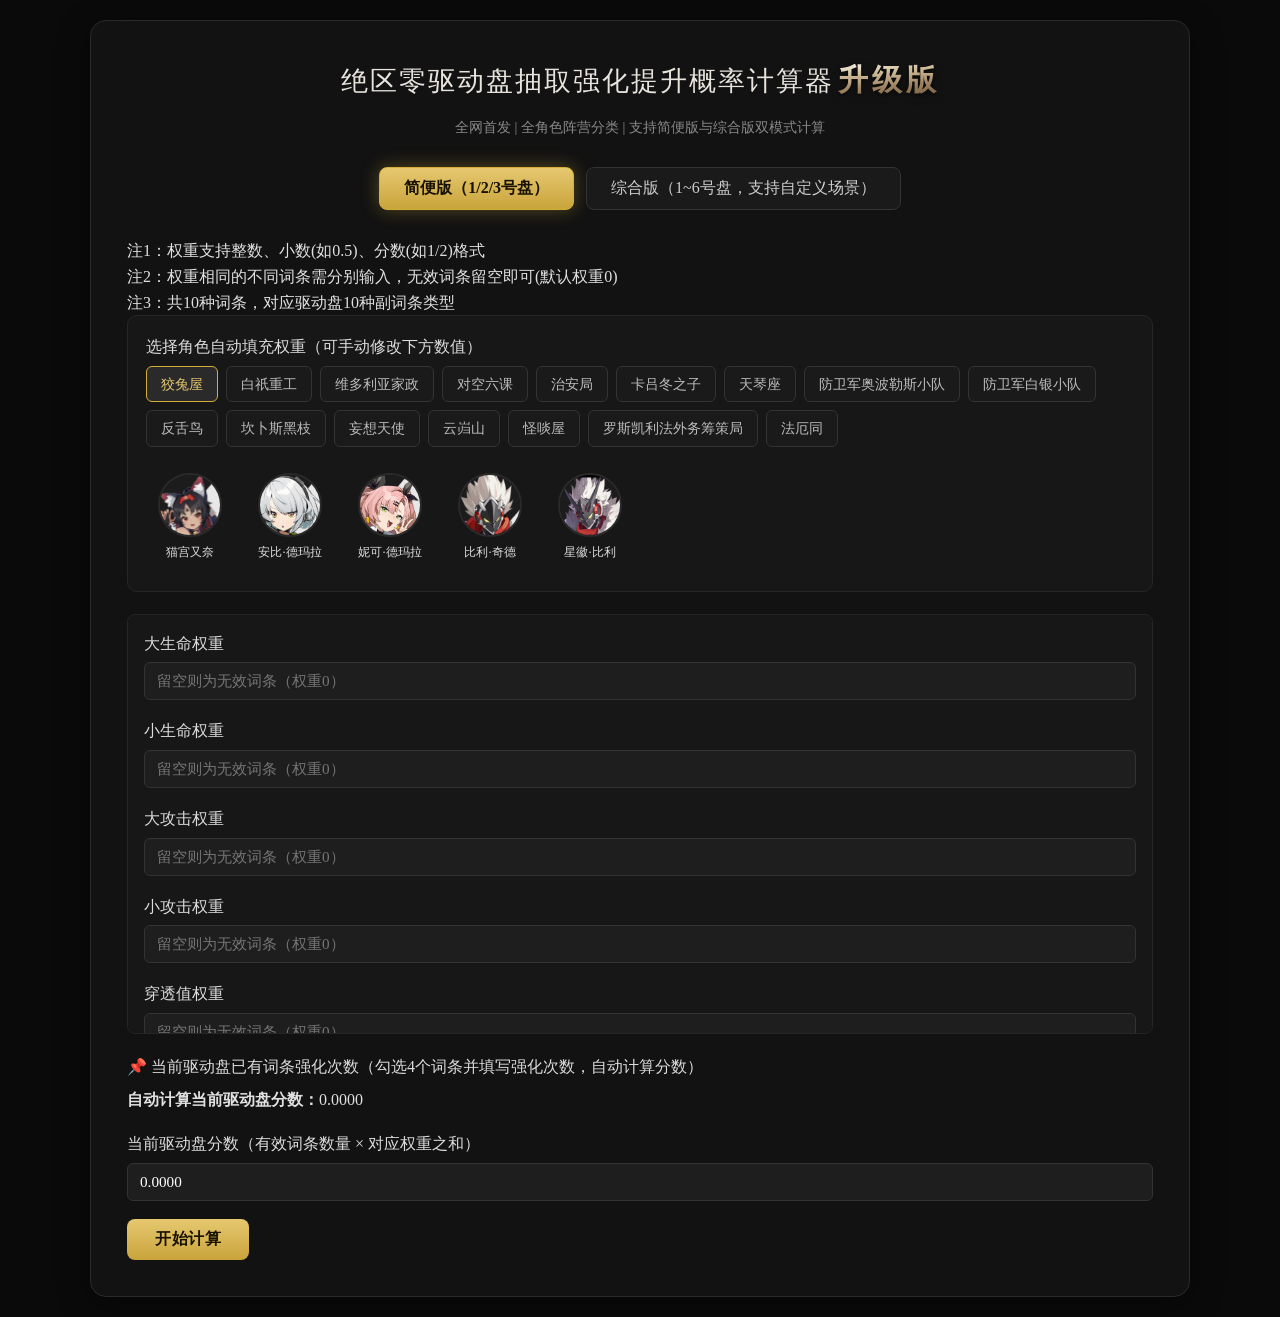
==== index.html @ f54bf62c "Update index.html" ====
<!DOCTYPE html>
<html lang="zh-CN">
<head>
    <meta charset="UTF-8">
    <meta name="viewport" content="width=device-width,initial-scale=1.0">
    <title>绝区零驱动盘抽取强化提升概率计算器</title>
    <style>
        * {
            box-sizing: border-box;
            margin: 0;
            padding: 0;
            font-family: -apple-system, BlinkMacSystemFont, "Segoe UI", Roboto, "Microsoft YaHei", "PingFang SC", serif;
        }
        body {
            background: #0a0a0a;
            color: #e0e0e0;
            padding: 20px;
            line-height: 1.6;
        }
        .container {
            max-width: 1100px;
            margin: 0 auto;
            background: #121212;
            border: 1px solid #2a2a2a;
            border-radius: 16px;
            box-shadow: 0 8px 32px rgba(0, 0, 0, 0.4);
            padding: 36px;
        }
        h1 {
            text-align: center;
            color: #e8e4dd;
            margin-bottom: 12px;
            font-size: 1.7rem;
            font-weight: 500;
            letter-spacing: 2px;
        }
        .gold-title {
            background: linear-gradient(175deg, #F7F3EB 0%, #E8DCC8 12%, #CFBC9A 28%, #B8A07E 48%, #9E8462 65%, #8B7152 82%, #7D6448 100%);
            -webkit-background-clip: text;
            -webkit-text-fill-color: transparent;
            background-clip: text;
            font-weight: 600;
            font-size: 1.85rem;
            margin-left: 4px;
            letter-spacing: 4px;
            filter: drop-shadow(0 1px 2px rgba(0, 0, 0, 0.5)) drop-shadow(0 2px 4px rgba(0, 0, 0, 0.3));
        }
        .subtitle {
            text-align: center;
            color: #888;
            margin-bottom: 28px;
            font-size: 0.9rem;
        }
        .mode-tabs {
            display: flex;
            gap: 12px;
            margin-bottom: 28px;
            justify-content: center;
            flex-wrap: wrap;
        }
        .tab-btn {
            padding: 10px 24px;
            border: 1px solid #333;
            background: #1a1a1a;
            color: #ccc;
            border-radius: 8px;
            cursor: pointer;
            transition: all .25s;
            font-size: 1rem;
        }
        .tab-btn.active {
            background: linear-gradient(180deg, #e6c870, #c9a43b);
            color: #1a1200;
            border-color: #d4af37;
            font-weight: 600;
            box-shadow: 0 0 18px rgba(212, 175, 55, 0.35);
        }
        .tab-btn:hover {
            border-color: #d4af37;
            box-shadow: 0 0 14px rgba(212, 175, 55, 0.25);
        }
        .panel {
            display: none;
        }
        .panel.active {
            display: block;
        }
        .form-group {
            margin-bottom: 18px;
        }
        label {
            display: block;
            margin-bottom: 6px;
            font-weight: 500;
            color: #dcdcdc;
        }
        input[type="text"],
        input[type="number"] {
            width: 100%;
            padding: 9px 12px;
            background: #1e1e1e;
            border: 1px solid #333;
            color: #fff;
            border-radius: 6px;
            font-size: 0.95rem;
            transition: border-color .2s;
        }
        input:focus {
            outline: none;
            border-color: #d4af37;
        }
        input:disabled {
            background: #181818;
            color: #666;
            cursor: not-allowed;
        }
        input[type="checkbox"],
        input[type="radio"] {
            accent-color: #d4af37;
        }
        .entry-grid {
            display: grid;
            grid-template-columns: 2fr 1fr 2fr;
            gap: 10px;
            margin-bottom: 10px;
            align-items: end;
        }
        .entry-item {
            display: flex;
            flex-direction: column;
        }
        .entries-list {
            margin-bottom: 20px;
            padding: 16px;
            background: #171717;
            border: 1px solid #262626;
            border-radius: 8px;
            max-height: 420px;
            overflow-y: auto;
        }
        .btn {
            padding: 10px 28px;
            background: linear-gradient(180deg, #e6c870, #c9a43b);
            color: #1a1200;
            border: none;
            border-radius: 8px;
            cursor: pointer;
            font-size: 1rem;
            font-weight: 600;
            transition: all .25s;
            letter-spacing: 0.5px;
        }
        .btn:hover {
            filter: brightness(1.1);
            box-shadow: 0 4px 20px rgba(212, 175, 55, 0.45);
            transform: translateY(-1px);
        }
        .btn-secondary {
            background: #333;
            color: #ddd;
            border: 1px solid #555;
            font-weight: 400;
        }
        .result-area {
            margin-top: 28px;
            padding: 22px;
            background: #171717;
            border: 1px solid #2a2a2a;
            border-radius: 10px;
            display: none;
        }
        .result-area h3 {
            margin-bottom: 14px;
            color: #f0f0f0;
            font-size: 1.2rem;
        }
        .result-item {
            margin-bottom: 10px;
            font-family: "Consolas", "Monaco", monospace;
            font-size: 0.95rem;
            word-break: break-all;
            color: #e0e0e0;
        }
        .character-select {
            margin-bottom: 22px;
            padding: 18px;
            background: #171717;
            border: 1px solid #262626;
            border-radius: 10px;
        }
        .faction-tabs {
            display: flex;
            gap: 8px;
            margin-bottom: 16px;
            flex-wrap: wrap;
        }
        .faction-tab {
            padding: 6px 14px;
            border: 1px solid #333;
            background: #1a1a1a;
            color: #bbb;
            border-radius: 6px;
            cursor: pointer;
            font-size: 0.88rem;
            white-space: nowrap;
            transition: all .2s;
        }
        .faction-tab.active {
            background: #2a2a2a;
            color: #e6c870;
            border-color: #d4af37;
        }
        .character-grid {
            display: grid;
            grid-template-columns: repeat(auto-fill, minmax(88px, 1fr));
            gap: 12px;
        }
        .character-card {
            display: flex;
            flex-direction: column;
            align-items: center;
            cursor: pointer;
            border: 2px solid transparent;
            border-radius: 10px;
            padding: 8px 6px;
            transition: all .25s;
        }
        .character-card.active {
            border-color: #c9a43b;
            background: rgba(180, 150, 100, 0.06);
            box-shadow: 0 0 14px rgba(180, 150, 100, 0.15);
        }
        .character-avatar {
            width: 64px;
            height: 64px;
            border-radius: 50%;
            object-fit: cover;
            background: #222;
            border: 2px solid #2a2a2a;
        }
        .character-name {
            margin-top: 6px;
            font-size: 0.78rem;
            color: #ddd;
            text-align: center;
        }
        .special-option {
            margin-top: 14px;
            display: flex;
            align-items: center;
            gap: 8px;
            padding: 10px 14px;
            background: rgba(180, 150, 100, 0.05);
            border: 1px solid rgba(180, 150, 100, 0.2);
            border-radius: 8px;
            font-size: 0.9rem;
            color: #cfbc9a;
        }
        .position-select {
            display: flex;
            gap: 16px;
            margin-bottom: 16px;
            flex-wrap: wrap;
        }
        .position-option {
            display: flex;
            align-items: center;
            gap: 6px;
            cursor: pointer;
            font-size: 0.9rem;
        }
        .main-entry-grid {
            display: grid;
            grid-template-columns: repeat(auto-fill, minmax(120px, 1fr));
            gap: 10px;
            margin-bottom: 15px;
        }
        .hidden {
            display: none !important;
        }
        .pos-config {
            border: 1px solid #333;
            border-radius: 8px;
            padding: 15px;
            margin-bottom: 15px;
            background: #1a1a1a;
        }
        .pos-config h4 {
            color: #cfbc9a;
            margin-bottom: 10px;
        }
        .enhance-row {
            display: flex;
            align-items: center;
            gap: 10px;
            margin-bottom: 6px;
        }
        .sub-mode-tabs {
            display: flex;
            gap: 10px;
            margin-bottom: 20px;
            justify-content: flex-start;
        }
        .sub-mode-btn {
            padding: 8px 18px;
            border: 1px solid #333;
            background: #1a1a1a;
            color: #ccc;
            border-radius: 6px;
            cursor: pointer;
            font-size: 0.95rem;
            transition: all .2s;
        }
        .sub-mode-btn.active {
            background: #2a2a2a;
            color: #cfbc9a;
            border-color: #b8a07e;
        }
    </style>
</head>
<body>
    <div class="container">
        <h1>绝区零驱动盘抽取强化提升概率计算器<span class="gold-title">升级版</span></h1>
        <p class="subtitle">全网首发 | 全角色阵营分类 | 支持简便版与综合版双模式计算</p>
        <div class="mode-tabs">
            <button class="tab-btn active" data-mode="simple">简便版（1/2/3号盘）</button>
            <button class="tab-btn" data-mode="advanced">综合版（1~6号盘，支持自定义场景）</button>
        </div>
        <div id="simple-panel" class="panel active">
            <div class="note">
                <p>注1：权重支持整数、小数(如0.5)、分数(如1/2)格式</p>
                <p>注2：权重相同的不同词条需分别输入，无效词条留空即可(默认权重0)</p>
                <p>注3：共10种词条，对应驱动盘10种副词条类型</p>
            </div>
            <div class="character-select">
                <label>选择角色自动填充权重（可手动修改下方数值）</label>
                <div class="faction-tabs" id="simple-faction-tabs"></div>
                <div class="character-grid" id="simple-character-grid"></div>
                <div class="special-option" id="simple-alice-c6-option" style="display:none;">
                    <input type="checkbox" id="simple-alice-c6" onchange="updateSimpleWeights()"> <label for="simple-alice-c6">爱丽丝6命（额外增加爆伤权重0.3）</label>
                </div>
                <div class="special-option" id="simple-vivian-c4-option" style="display:none;">
                    <input type="checkbox" id="simple-vivian-c4" onchange="updateSimpleWeights()"> <label for="simple-vivian-c4">薇薇安4命（暴击伤害权重改为0.6）</label>
                </div>
            </div>
            <div class="entries-list" id="simple-entries"></div>
            <div class="form-group">
                <label>📌 当前驱动盘已有词条强化次数（勾选4个词条并填写强化次数，自动计算分数）</label>
                <div id="simple-enhance-area"></div>
                <div style="margin-top:8px;"><strong>自动计算当前驱动盘分数：</strong><span id="simple-auto-score">0</span></div>
            </div>
            <div class="form-group">
                <label for="simple-goal">当前驱动盘分数（有效词条数量 × 对应权重之和）</label>
                <input type="text" id="simple-goal" placeholder="例如：12.5 或 25/2">
            </div>
            <button class="btn" onclick="calculateSimple()">开始计算</button>
        </div>
        <div id="advanced-panel" class="panel">
            <div class="note">
                <p>注：可通过自定义词条、库存、权重、缩放系数，适配更多游戏或生活概率计算场景</p>
            </div>
            <div class="sub-mode-tabs">
                <button class="sub-mode-btn active" data-submode="game">游戏版（1~6号盘）</button>
                <button class="sub-mode-btn" data-submode="custom">自定义版</button>
            </div>
            <div id="adv-custom-panel" style="display:none;">
                <div class="form-group">
                    <label for="entry-count">词条总种类数量（包括有效与无效词条）</label>
                    <div style="display:flex;gap:10px;flex-wrap:wrap;">
                        <input type="number" id="entry-count" min="1" value="10" style="flex:1;min-width:150px;">
                        <button class="btn btn-secondary" onclick="generateAdvancedEntries()">生成词条输入</button>
                    </div>
                </div>
                <div class="entries-list" id="advanced-entries"></div>
                <div class="form-group">
                    <label for="advanced-goal">当前驱动盘分数（有效词条数量 × 对应权重之和）</label>
                    <input type="text" id="advanced-goal" placeholder="例如：12.5 或 25/2">
                </div>
                <div class="form-group">
                    <label for="advanced-scale">缩放系数</label>
                    <input type="text" id="advanced-scale" placeholder="例：1号位随机抽取输入 1/6；5号位输入 1/60">
                    <small>示例1：随机抽1次得目标位置驱动盘概率1/6，输入1/6<br>示例2：4/6号位主词条仅1种可用，输入1/36；5号位主词条仅1种可用，输入1/60</small>
                </div>
                <button class="btn" onclick="calculateAdvanced()">开始计算</button>
            </div>
            <div id="adv-game-panel">
                <div class="character-select">
                    <label>选择角色自动填充权重（可手动修改下方数值）</label>
                    <div class="faction-tabs" id="game-faction-tabs"></div>
                    <div class="character-grid" id="game-character-grid"></div>
                    <div class="special-option" id="game-alice-c6-option" style="display:none;">
                        <input type="checkbox" id="game-alice-c6" onchange="updateGameWeights()"> <label for="game-alice-c6">爱丽丝6命（额外增加爆伤权重0.3）</label>
                    </div>
                    <div class="special-option" id="game-vivian-c4-option" style="display:none;">
                        <input type="checkbox" id="game-vivian-c4" onchange="updateGameWeights()"> <label for="game-vivian-c4">薇薇安4命（暴击伤害权重改为0.6）</label>
                    </div>
                </div>
                <div class="form-group">
                    <label>驱动盘号位（可多选）</label>
                    <div class="position-select" id="game-position-checkboxes">
                        <label class="position-option"><input type="checkbox" value="1" onchange="onPositionChange()"> 1号位</label>
                        <label class="position-option"><input type="checkbox" value="2" onchange="onPositionChange()"> 2号位</label>
                        <label class="position-option"><input type="checkbox" value="3" onchange="onPositionChange()"> 3号位</label>
                        <label class="position-option"><input type="checkbox" value="4" onchange="onPositionChange()"> 4号位</label>
                        <label class="position-option"><input type="checkbox" value="5" onchange="onPositionChange()"> 5号位</label>
                        <label class="position-option"><input type="checkbox" value="6" onchange="onPositionChange()"> 6号位</label>
                    </div>
                </div>
                <div id="position-configs"></div>
                <div class="entries-list" id="game-entries"></div>
                <button class="btn" onclick="calculateGame()">开始计算</button>
            </div>
        </div>
        <div class="result-area" id="result-area">
            <h3>计算结果（小数点后15位有效数字）</h3>
            <div id="per-position-results"></div>
            <div class="result-item" id="res-a">A盘(5次强化)平均提升率：--</div>
            <div class="result-item" id="res-b">B盘(4次强化)平均提升率：--</div>
            <div class="result-item" id="res-directed">定向抽取综合提升率：--</div>
            <div class="result-item" id="res-random">随机抽取综合提升率：--</div>
        </div>
    </div>
    <script>
        const Achance = 0.2011577424023155;
        const Bchance = 0.798842257597684516;
        const Atimes = 5;
        const Btimes = 4;
        const ENTRY_NAMES = ["大生命", "小生命", "大攻击", "小攻击", "穿透值", "大防御", "小防御", "暴击伤害", "暴击率", "异常精通"];
        const MAIN_ENTRY_CONFIG = {
            4: ["攻击力百分比", "生命值百分比", "防御力百分比", "暴击率", "暴击伤害", "异常精通"],
            5: ["攻击力百分比", "生命值百分比", "防御力百分比", "穿透率", "物理伤害加成", "火属性伤害加成", "冰属性伤害加成", "电属性伤害加成", "以太伤害加成", "风属性伤害加成"],
            6: ["攻击力百分比", "生命值百分比", "防御力百分比", "异常掌控", "冲击力", "能量自动回复"]
        };
        const MAIN_ATTR_TO_SUB = {
            "攻击力百分比": 2,
            "生命值百分比": 0,
            "防御力百分比": 5,
            "暴击率": 8,
            "暴击伤害": 7,
            "异常精通": 9
        };

        const CHARACTER_DATA = [
            { faction: "狡兔屋", roles: [
                { name: "猫宫又奈", image: "屏幕截图 2026-07-10 194828.png", weights: [0,0,1,0.3,0.3,0,0,1,1,0] },
                { name: "安比·德玛拉", image: "屏幕截图 2026-07-10 194848.png", weights: [0,0,0.75,0.225,0.25,0,0,1,1,0] },
                { name: "妮可·德玛拉", image: "屏幕截图 2026-07-10 194842.png", weights: [0,0,1,0.3,0.2,0,0,0,0,1] },
                { name: "比利·奇德", image: "屏幕截图 2026-07-10 194834.png", weights: [0,0,1,0.3,0.3,0,0,1,1,0] },
                { name: "星徽·比利", image: "屏幕截图 2026-07-10 194819.png", weights: [0.75,0.225,0.45,0.135,0,0,0,1,1,0] }
            ]},
            { faction: "白祇重工", roles: [
                { name: "珂蕾妲·贝洛伯格", image: "屏幕截图 2026-07-10 194754.png", weights: [0,0,0.75,0.225,0.25,0,0,1,1,0] },
                { name: "格莉丝·霍华德", image: "屏幕截图 2026-07-10 194737.png", weights: [0,0,0.75,0.225,0.3,0,0,0,0,1] },
                { name: "安东·伊万诺夫", image: "屏幕截图 2026-07-10 194746.png", weights: [0,0,1,0.3,0.3,0,0,1,1,0] },
                { name: "本·比格", image: "屏幕截图 2026-07-10 194742.png", weights: [0,0,0.75,0.225,0.3,0.75,0.225,1,1,0] }
            ]},
            { faction: "维多利亚家政", roles: [
                { name: "艾莲·乔", image: "屏幕截图 2026-07-10 194711.png", weights: [0,0,1,0.3,0.3,0,0,1,1,0] },
                { name: "丽娜", image: "屏幕截图 2026-07-10 194715.png", weights: [0,0,0.75,0.225,0.25,0,0,0,0,1] },
                { name: "冯·莱卡恩", image: "屏幕截图 2026-07-10 194724.png", weights: [0,0,0.75,0.225,0.25,0,0,1,1,0] },
                { name: "可琳·威克斯", image: "屏幕截图 2026-07-10 194731.png", weights: [0,0,1,0.3,0.3,0,0,1,1,0] }
            ]},
            { faction: "对空六课", roles: [
                { name: "星见雅", image: "屏幕截图 2026-07-10 194323.png", weights: [0,0,1,0.3,0.3,0,0,1,1,0.3] },
                { name: "浅羽悠真", image: "屏幕截图 2026-07-10 194311.png", weights: [0,0,1,0.3,0.3,0,0,1,1,0] },
                { name: "苍角", image: "屏幕截图 2026-07-10 194334.png", weights: [0,0,1,0.3,0.25,0,0,0.75,0.75,1] },
                { name: "月城柳", image: "屏幕截图 2026-07-10 194315.png", weights: [0,0,0.75,0.225,0.3,0,0,0,0,1] }
            ]},
            { faction: "治安局", roles: [
                { name: "简·杜", image: "屏幕截图 2026-07-10 194526.png", weights: [0,0,0.75,0.225,0.3,0,0,0,0,1] },
                { name: "青衣", image: "屏幕截图 2026-07-10 194549.png", weights: [0,0,0.75,0.225,0.25,0,0,1,1,0] },
                { name: "朱鸢", image: "屏幕截图 2026-07-10 194558.png", weights: [0,0,1,0.3,0.3,0,0,1,1,0] },
                { name: "赛斯·洛威尔", image: "屏幕截图 2026-07-10 194543.png", weights: [0,0,1,0.3,0.25,0,0,0,0,0.75] },
                { name: "希希芙", image: "屏幕截图 2026-07-10 195047.png", weights: [0,0,1,0.3,0.3,0,0,1,1,0] }
            ]},
            { faction: "卡吕冬之子", roles: [
                { name: "柏妮思·怀特", image: "屏幕截图 2026-07-10 194454.png", weights: [0,0,0.75,0.225,0.3,0,0,0,0,1] },
                { name: "凯撒·金", image: "屏幕截图 2026-07-10 194507.png", weights: [0,0,0.75,0.225,0.25,0,0,1,1,0] },
                { name: "露西", image: "屏幕截图 2026-07-10 194517.png", weights: [0,0,1,0.3,0.25,0,0,0.75,0.75,0] },
                { name: "派派·韦尔", image: "屏幕截图 2026-07-10 194512.png", weights: [0,0,1,0.3,0.3,0,0,1,1,0] },
                { name: "波可娜", image: "屏幕截图 2026-07-10 194340.png", weights: [0,0,0.75,0.225,0.25,0,0,1,1,0] },
                { name: "莱特", image: "屏幕截图 2026-07-10 194346.png", weights: [0,0,0.75,0.225,0.25,0,0,1,1,0] }
            ]},
            { faction: "天琴座", roles: [
                { name: "伊芙琳·舒瓦利耶", image: "屏幕截图 2026-07-10 194300.png", weights: [0,0,1,0.3,0.3,0,0,1,1,0] },
                { name: "耀嘉音", image: "屏幕截图 2026-07-10 194305.png", weights: [0,0,1,0.3,0.25,0,0,0.75,0.75,0] }
            ]},
            { faction: "防卫军奥波勒斯小队", roles: [
                { name: "11号", image: "屏幕截图 2026-07-10 194703.png", weights: [0,0,1,0.3,0.3,0,0,1,1,0] },
                { name: "扳机", image: "屏幕截图 2026-07-10 194617.png", weights: [0,0,0.75,0.225,0.25,0,0,0.75,1,0] },
                { name: "席德", image: "屏幕截图 2026-07-10 194613.png", weights: [0,0,1,0.3,0.3,0,0,1,1,0] },
                { name: "奥菲丝&鬼火", image: "屏幕截图 2026-07-10 194608.png", weights: [0,0,1,0.3,0.6,0,0,1,1,0] }
            ]},
            { faction: "防卫军白银小队", roles: [
                { name: "零号·安比", image: "屏幕截图 2026-07-10 194251.png", weights: [0,0,1,0.3,0.3,0,0,1,1,0] }
            ]},
            { faction: "反舌鸟", roles: [
                { name: "雨果·维拉德", image: "屏幕截图 2026-07-10 194227.png", weights: [0,0,1,0.3,0.3,0,0,1,1,0] },
                { name: "薇薇安·班希", image: "屏幕截图 2026-07-10 194244.png", weights: [0,0,0.75,0.225,0.3,0,0,0,0,1], special: "vivian" }
            ]},
            { faction: "坎卜斯黑枝", roles: [
                { name: "照", image: "屏幕截图 2026-07-10 195122.png", weights: [1,0.3,0,0,0,0,0,0.5,0.5,0] },
                { name: "普罗米娅", image: "屏幕截图 2026-07-10 195115.png", weights: [0,0,0.75,0.225,0.3,0,0,0,0,1] },
                { name: "琉音", image: "屏幕截图 2026-07-10 195139.png", weights: [0,0,0.75,0.225,0.25,0,0,0.75,1,0] },
                { name: "般岳", image: "屏幕截图 2026-07-10 195130.png", weights: [0.75,0.225,0.45,0.135,0,0,0,1,1,0] }
            ]},
            { faction: "妄想天使", roles: [
                { name: "南宫羽", image: "屏幕截图 2026-07-10 195055.png", weights: [0,0,0.75,0.225,0.3,0,0,0,0,1] },
                { name: "千夏", image: "屏幕截图 2026-07-10 195107.png", weights: [0,0,1,0.3,0,0,0,0.5,0.5,0] },
                { name: "爱芮", image: "屏幕截图 2026-07-10 195101.png", weights: [0,0,0.75,0.225,0.3,0,0,0,0,1] }
            ]},
            { faction: "云岿山", roles: [
                { name: "叶瞬光", image: "屏幕截图 2026-07-10 193955.png", weights: [0,0,1,0.3,0.3,0,0,1,1,0] },
                { name: "橘福福", image: "屏幕截图 2026-07-10 194214.png", weights: [0,0,1,0.3,0.25,0,0,0.75,1,0] },
                { name: "仪玄", image: "屏幕截图 2026-07-10 194237.png", weights: [0.75,0.225,0.45,0.135,0,0,0,1,1,0] },
                { name: "潘引壶", image: "屏幕截图 2026-07-10 194219.png", weights: [0,0,1,0.3,0.25,0,0,0.75,0.75,0] }
            ]},
            { faction: "怪啖屋", roles: [
                { name: "爱丽丝·泰姆菲尔德", image: "屏幕截图 2026-07-10 193916.png", weights: [0,0,1,0.3,0.3,0,0,0,0,1], special: "alice" },
                { name: "伊德海莉·墨菲", image: "屏幕截图 2026-07-10 193846.png", weights: [0.75,0.225,0.45,0.135,0,0,0,1,1,0] },
                { name: "卢西娅", image: "屏幕截图 2026-07-10 193903.png", weights: [1,0.3,0,0,0,0,0,0.5,0.5,0] },
                { name: "浮波柚叶", image: "屏幕截图 2026-07-10 193927.png", weights: [0,0,1,0.225,0.25,0,0,0,0,1] },
                { name: "狛野真斗", image: "屏幕截图 2026-07-10 193857.png", weights: [0.75,0.225,0.45,0.135,0,0,0,1,1,0] }
            ]},
            { faction: "罗斯凯利法外务筹策局", roles: [
                { name: "维琳娜·艾嘉德", image: "屏幕截图 2026-07-10 194910.png", weights: [0,0,0.75,0.225,0.3,0,0,0,0,1] },
                { name: "诺姆·霍洛维尔", image: "屏幕截图 2026-07-10 194905.png", weights: [0,0,0.75,0.225,0.25,0,0,0.75,1,0] }
            ]},
            { faction: "法厄同", roles: [
                { name: "佩洛伊斯", image: "屏幕截图 2026-07-10 194933.png", weights: [0,0,1,0.3,0.3,0,0,1,1,0] }
            ]}
        ];

        let simpleSelectedChar = null;
        let gameSelectedChar = null;

        function parseNumber(str) {
            str = str.trim();
            if (str === '') return 0;
            if (str.includes('/')) { const p = str.split('/'); if (p.length !== 2) return NaN; return parseFloat(p[0]) / parseFloat(p[1]); }
            return parseFloat(str);
        }

        function firstGroup(savePool, shortGroup, basicSc, presentWeight, allGroups) {
            if (shortGroup.length === 4) { allGroups.push({ firstFour: [...shortGroup], basicsc: basicSc, weight: presentWeight }); return; }
            for (let i = 0; i < savePool.length; i++) {
                if (savePool[i].rest <= 0) continue;
                const nP = savePool.map(item => ({ ...item }));
                nP[i].rest--;
                shortGroup.push({ ...savePool[i] });
                firstGroup(nP, shortGroup, basicSc + savePool[i].score, presentWeight * savePool[i].rest, allGroups);
                shortGroup.pop();
            }
        }

        function dfsUp(leaveTimes, nowAdd, need, nowGroup, counter) {
            if (leaveTimes <= 0) { counter.total++; if (nowAdd > need) counter.pass++; return; }
            for (let i = 0; i < nowGroup.length; i++) dfsUp(leaveTimes - 1, nowAdd + nowGroup[i].score, need, nowGroup, counter);
        }

        function passChance(times, need, nowGroup) { const c = { total: 0, pass: 0 }; dfsUp(times, 0, need, nowGroup, c); return c.total === 0 ? 0 : c.pass / c.total; }

        function calculateCore(entryList, goal, scaleFactor) {
            const allGroups = [];
            firstGroup(entryList, [], 0, 1, allGroups);
            let gA = 0, gB = 0, tW = 0;
            for (const gr of allGroups) {
                let sA, sB;
                if (gr.basicsc > goal) { sA = 1; sB = 1; }
                else { const nd = goal - gr.basicsc; sA = passChance(Atimes, nd, gr.firstFour); sB = passChance(Btimes, nd, gr.firstFour); }
                gA += sA * gr.weight; gB += sB * gr.weight; tW += gr.weight;
            }
            const mA = gA / tW, mB = gB / tW, ch = Achance * mA + Bchance * mB;
            return { mchanceA: mA, mchanceB: mB, chance: ch, scaledChance: ch * scaleFactor };
        }

        document.querySelectorAll('.tab-btn').forEach(b => b.addEventListener('click', () => {
            document.querySelectorAll('.tab-btn').forEach(x => x.classList.remove('active'));
            document.querySelectorAll('.panel').forEach(p => p.classList.remove('active'));
            b.classList.add('active');
            document.getElementById(`${b.dataset.mode}-panel`).classList.add('active');
            document.getElementById('result-area').style.display = 'none';
        }));
        document.querySelectorAll('.sub-mode-btn').forEach(b => b.addEventListener('click', () => {
            document.querySelectorAll('.sub-mode-btn').forEach(x => x.classList.remove('active'));
            b.classList.add('active');
            document.getElementById('adv-game-panel').style.display = b.dataset.submode === 'game' ? 'block' : 'none';
            document.getElementById('adv-custom-panel').style.display = b.dataset.submode === 'custom' ? 'block' : 'none';
            document.getElementById('result-area').style.display = 'none';
        }));

        function renderFactionTabs(cId, t) {
            const ct = document.getElementById(cId); ct.innerHTML = '';
            CHARACTER_DATA.forEach((f, i) => {
                const tb = document.createElement('div'); tb.className = `faction-tab ${i===0?'active':''}`; tb.textContent = f.faction;
                tb.onclick = () => { ct.querySelectorAll('.faction-tab').forEach(x => x.classList.remove('active')); tb.classList.add('active'); renderCharacterGrid(t, i); };
                ct.appendChild(tb);
            });
        }

        function renderCharacterGrid(t, fi = 0) {
            const gId = t === 'simple' ? 'simple-character-grid' : 'game-character-grid';
            const g = document.getElementById(gId); g.innerHTML = '';
            CHARACTER_DATA[fi].roles.forEach(ch => {
                const cd = document.createElement('div'); cd.className = 'character-card';
                cd.innerHTML = `<img src="./${ch.image}" alt="${ch.name}" class="character-avatar" onerror="this.style.display='none'"><div class="character-name">${ch.name}</div>`;
                cd.onclick = () => {
                    g.querySelectorAll('.character-card').forEach(c => c.classList.remove('active')); cd.classList.add('active');
                    if (t === 'simple') {
                        simpleSelectedChar = ch;
                        document.getElementById('simple-alice-c6-option').style.display = ch.special === 'alice' ? 'flex' : 'none';
                        document.getElementById('simple-vivian-c4-option').style.display = ch.special === 'vivian' ? 'flex' : 'none';
                        updateSimpleWeights(); buildSimpleEnhance();
                    } else {
                        gameSelectedChar = ch;
                        document.getElementById('game-alice-c6-option').style.display = ch.special === 'alice' ? 'flex' : 'none';
                        document.getElementById('game-vivian-c4-option').style.display = ch.special === 'vivian' ? 'flex' : 'none';
                        updateGameWeights(); onPositionChange();
                    }
                };
                g.appendChild(cd);
            });
        }

        function getSimpleWeights() {
            const w = simpleSelectedChar ? [...simpleSelectedChar.weights] : new Array(10).fill(0);
            if (simpleSelectedChar?.special === 'alice' && document.getElementById('simple-alice-c6').checked) w[7] += 0.3;
            if (simpleSelectedChar?.special === 'vivian' && document.getElementById('simple-vivian-c4').checked) w[7] = 0.6;
            return w;
        }

        function updateSimpleWeights() {
            if (!simpleSelectedChar) return;
            const w = getSimpleWeights();
            document.querySelectorAll('.simple-weight').forEach((inp, i) => {
                if (inp) { inp.value = w[i] === 0 ? '' : w[i]; }
            });
            buildSimpleEnhance();
        }

        function buildSimpleEnhance() {
            const area = document.getElementById('simple-enhance-area');
            const weightInputs = document.querySelectorAll('.simple-weight');
            area.innerHTML = '';
            for (let i = 0; i < weightInputs.length; i++) {
                const w = parseNumber(weightInputs[i].value);
                if (isNaN(w) || w <= 0) continue;
                const div = document.createElement('div'); div.className = 'enhance-row';
                div.innerHTML = `<label><input type="checkbox" class="simple-enhance-check" data-idx="${i}" onchange="calcSimpleAutoScore()"> ${ENTRY_NAMES[i]}</label> 权重:<span>${w}</span> 强化次数:<input type="number" class="simple-enhance-times" data-idx="${i}" min="0" max="5" value="0" style="width:60px;" onchange="calcSimpleAutoScore()">`;
                area.appendChild(div);
            }
            calcSimpleAutoScore();
        }

        function calcSimpleAutoScore() {
            const checks = document.querySelectorAll('.simple-enhance-check:checked');
            const weightInputs = document.querySelectorAll('.simple-weight');
            let score = 0;
            checks.forEach(cb => {
                const idx = parseInt(cb.dataset.idx);
                const w = parseNumber(weightInputs[idx]?.value);
                if (isNaN(w)) return;
                const times = parseInt(document.querySelector(`.simple-enhance-times[data-idx="${idx}"]`)?.value || 0);
                score += (times + 1) * w;
            });
            document.getElementById('simple-auto-score').textContent = score.toFixed(4);
            document.getElementById('simple-goal').value = score.toFixed(4);
        }

        function getCurrentPositions() {
            return Array.from(document.querySelectorAll('#game-position-checkboxes input:checked')).map(cb => parseInt(cb.value));
        }

        function getSelectedMainForPos(pos) {
            const container = document.getElementById(`main-${pos}`);
            if (!container) return [];
            return Array.from(container.querySelectorAll('input:checked')).map(c => c.value);
        }

        function getBlockedSubIdxForPos(pos) {
            if (pos <= 3) return -1;
            const selected = getSelectedMainForPos(pos);
            if (selected.length === 1 && MAIN_ATTR_TO_SUB[selected[0]] !== undefined) return MAIN_ATTR_TO_SUB[selected[0]];
            return -1;
        }

        function onPositionChange() {
            const positions = getCurrentPositions();
            const configsDiv = document.getElementById('position-configs'); configsDiv.innerHTML = '';
            positions.forEach(pos => {
                const div = document.createElement('div'); div.className = 'pos-config';
                div.innerHTML = `<h4>${pos}号位配置</h4>`;
                if (pos >= 4) div.innerHTML += `<label>主词条选择：</label><div class="main-entry-grid" id="main-${pos}"></div>`;
                div.innerHTML += `<label>当前驱动盘强化次数：</label><div id="enhance-${pos}"></div>`;
                div.innerHTML += `<div>当前驱动盘分数：<span id="score-${pos}">0</span></div>`;
                div.innerHTML += `<label>缩放系数：<input type="text" id="scale-${pos}" readonly></label><small style="color:#888;">示例：随机抽得该位置概率1/6；4/6号位主词条仅1种可用输入1/36</small>`;
                configsDiv.appendChild(div);
            });
            positions.forEach(pos => { if (pos >= 4) renderMainEntriesForPos(pos); updatePosScale(pos); });
            updateGameWeights();
            positions.forEach(pos => buildPosEnhance(pos));
        }

        function renderMainEntriesForPos(pos) {
            const ct = document.getElementById(`main-${pos}`); if (!ct) return;
            ct.innerHTML = '';
            (MAIN_ENTRY_CONFIG[pos] || []).forEach(n => {
                const it = document.createElement('label'); it.className = 'main-entry-item';
                it.innerHTML = `<input type="checkbox" value="${n}" onchange="onMainEntryChange(${pos})"> ${n}`;
                ct.appendChild(it);
            });
        }

        function onMainEntryChange(pos) { updatePosScale(pos); buildPosEnhance(pos); }

        function buildPosEnhance(pos) {
            const area = document.getElementById(`enhance-${pos}`); if (!area) return;
            const weightInputs = document.querySelectorAll('.game-weight');
            const blockedIdx = getBlockedSubIdxForPos(pos);
            area.innerHTML = '';
            for (let i = 0; i < weightInputs.length; i++) {
                if (i === blockedIdx) continue;
                const w = parseNumber(weightInputs[i].value);
                if (isNaN(w) || w <= 0) continue;
                const div = document.createElement('div'); div.className = 'enhance-row';
                div.innerHTML = `<label><input type="checkbox" class="enhance-check-${pos}" data-idx="${i}" onchange="calcPosScore(${pos})"> ${ENTRY_NAMES[i]}</label> 权重:<span>${w}</span> 强化次数:<input type="number" class="enhance-times-${pos}" data-idx="${i}" min="0" max="5" value="0" style="width:60px;" onchange="calcPosScore(${pos})">`;
                area.appendChild(div);
            }
            calcPosScore(pos);
        }

        function calcPosScore(pos) {
            const checks = document.querySelectorAll(`.enhance-check-${pos}:checked`);
            const weightInputs = document.querySelectorAll('.game-weight');
            let score = 0;
            checks.forEach(cb => {
                const idx = parseInt(cb.dataset.idx);
                const w = parseNumber(weightInputs[idx]?.value);
                if (isNaN(w)) return;
                const times = parseInt(document.querySelector(`.enhance-times-${pos}[data-idx="${idx}"]`)?.value || 0);
                score += (times + 1) * w;
            });
            const span = document.getElementById(`score-${pos}`); if (span) span.textContent = score.toFixed(4);
        }

        function getPosGoal(pos) { const span = document.getElementById(`score-${pos}`); return span ? parseFloat(span.textContent) : 0; }

        function updatePosScale(pos) {
            const input = document.getElementById(`scale-${pos}`); if (!input) return;
            let sc;
            if (pos <= 3) sc = 1/6;
            else {
                const selectedCount = getSelectedMainForPos(pos).length;
                const cnt = selectedCount > 0 ? selectedCount : MAIN_ENTRY_CONFIG[pos].length;
                const tot = MAIN_ENTRY_CONFIG[pos].length;
                sc = cnt / (6 * tot);
            }
            input.value = sc.toFixed(15);
        }

        function updateGameWeights() {
            const wi = document.querySelectorAll('.game-weight');
            const ri = document.querySelectorAll('.game-rest');
            let baseWeights = gameSelectedChar ? [...gameSelectedChar.weights] : new Array(10).fill(0);
            if (gameSelectedChar?.special === 'alice' && document.getElementById('game-alice-c6').checked) baseWeights[7] += 0.3;
            if (gameSelectedChar?.special === 'vivian' && document.getElementById('game-vivian-c4').checked) baseWeights[7] = 0.6;
            for (let i = 0; i < 10; i++) {
                if (wi[i]) { wi[i].value = baseWeights[i] === 0 ? '' : baseWeights[i]; wi[i].disabled = false; }
                if (ri[i]) { if (ri[i].disabled) { ri[i].disabled = false; ri[i].value = 1; } }
            }
            getCurrentPositions().forEach(pos => updatePosScale(pos));
        }

        function collectEntryListForSingleMain(pos, mainName) {
            const rests = document.querySelectorAll('.game-rest');
            const weights = document.querySelectorAll('.game-weight');
            const list = [];
            const blockedIdx = (pos >= 4 && mainName && MAIN_ATTR_TO_SUB[mainName] !== undefined) ? MAIN_ATTR_TO_SUB[mainName] : -1;
            for (let i = 0; i < 10; i++) {
                let r = parseInt(rests[i].value) || 0;
                const w = parseNumber(weights[i].value) || 0;
                if (i === blockedIdx) r = 0;
                for (let j = 0; j < r; j++) list.push({ rest: 1, score: w });
            }
            return list;
        }

        function calculateGame() {
            const positions = getCurrentPositions();
            if (positions.length === 0) { alert('请至少选择一个号位'); return; }
            let totalRandom = 0, totalDirected = 0;
            const perPosResults = [];
            let sumA = 0, sumB = 0, countResults = 0;

            positions.forEach(pos => {
                const goal = getPosGoal(pos);
                let mainList = [];
                if (pos <= 3) mainList = [null];
                else {
                    const selected = getSelectedMainForPos(pos);
                    mainList = selected.length > 0 ? selected : [...MAIN_ENTRY_CONFIG[pos]];
                }
                const tot = pos >= 4 ? MAIN_ENTRY_CONFIG[pos].length : 1;
                let posRandom = 0, posDirected = 0;
                mainList.forEach(main => {
                    const entryList = collectEntryListForSingleMain(pos, main);
                    if (entryList.length < 4) {
                        alert(`${pos}号位（主词条：${main || '无'}）词条库存不足4`);
                        return;
                    }
                    const scaleFactor = pos <= 3 ? (1/6) : (1 / (6 * tot));
                    const result = calculateCore(entryList, goal, scaleFactor);
                    const directedContrib = pos >= 4 ? result.chance / 6 : result.chance;
                    posRandom += result.scaledChance;
                    posDirected += directedContrib;
                    sumA += result.mchanceA;
                    sumB += result.mchanceB;
                    countResults++;
                });
                perPosResults.push({ pos, random: posRandom, directed: posDirected });
                totalRandom += posRandom;
                totalDirected += posDirected;
            });

            const avgA = countResults > 0 ? sumA / countResults : null;
            const avgB = countResults > 0 ? sumB / countResults : null;

            document.getElementById('per-position-results').innerHTML = perPosResults.map(r =>
                `<div>${r.pos}号位：随机 ${(r.random*100).toFixed(4)}% 定向 ${(r.directed*100).toFixed(4)}%</div>`
            ).join('');
            document.getElementById('res-a').textContent = `A盘(5次强化)平均提升率：${avgA !== null ? (avgA*100).toFixed(15) : '--'}%`;
            document.getElementById('res-b').textContent = `B盘(4次强化)平均提升率：${avgB !== null ? (avgB*100).toFixed(15) : '--'}%`;
            document.getElementById('res-directed').textContent = positions.length > 1 ? '定向抽取综合提升率：--' : `定向抽取综合提升率：${(totalDirected*100).toFixed(15)}%`;
            document.getElementById('res-random').textContent = `随机抽取综合提升率：${(totalRandom*100).toFixed(15)}%`;
            document.getElementById('result-area').style.display = 'block';
        }

        function calculateSimple() {
            const wg = document.querySelectorAll('.simple-weight'); const el = [];
            for (let i = 0; i < wg.length; i++) {
                const sc = parseNumber(wg[i].value); if (isNaN(sc)) { alert(`词条${i+1}的权重格式不正确`); return; }
                el.push({ rest: 1, score: sc });
            }
            const g = parseNumber(document.getElementById('simple-goal').value);
            if (isNaN(g)) { alert('当前驱动盘分数格式不正确'); return; }
            showResult(calculateCore(el, g, 1/6), 'simple');
        }

        function calculateAdvanced() {
            const ns = document.querySelectorAll('.adv-name'), rs = document.querySelectorAll('.adv-rest'), ss = document.querySelectorAll('.adv-score');
            if (ns.length === 0) { alert('请先生成词条输入'); return; }
            const el = []; let tr = 0;
            for (let i = 0; i < ns.length; i++) {
                const r = parseInt(rs[i].value), s = parseNumber(ss[i].value);
                if (isNaN(r) || r < 1) { alert(`词条${i+1}库存必须是正整数`); return; }
                if (isNaN(s)) { alert(`词条${i+1}权重格式不正确`); return; }
                el.push({ rest: r, score: s }); tr += r;
            }
            if (tr < 4) { alert('总词条库存不足4'); return; }
            const g = parseNumber(document.getElementById('advanced-goal').value);
            const sc = parseNumber(document.getElementById('advanced-scale').value);
            if (isNaN(g)) { alert('目标分数格式不正确'); return; }
            if (isNaN(sc)) { alert('缩放系数格式不正确'); return; }
            showResult(calculateCore(el, g, sc), 'advanced');
        }

        function showResult(r, mode) {
            document.getElementById('res-a').textContent = `A盘(5次强化)平均提升率：${(r.mchanceA*100).toFixed(15)}%`;
            document.getElementById('res-b').textContent = `B盘(4次强化)平均提升率：${(r.mchanceB*100).toFixed(15)}%`;
            document.getElementById('res-directed').textContent = mode === 'simple' ? `定向抽取综合提升率：${(r.chance*100).toFixed(15)}%` : `综合提升率：${(r.chance*100).toFixed(15)}%`;
            document.getElementById('res-random').textContent = mode === 'simple' ? `随机抽取综合提升率：${(r.scaledChance*100).toFixed(15)}%` : `乘以缩放系数后提升率：${(r.scaledChance*100).toFixed(15)}%`;
            document.getElementById('result-area').style.display = 'block';
        }

        function initSimpleEntries() {
            const ct = document.getElementById('simple-entries'); ct.innerHTML = '';
            for (let i = 0; i < 10; i++) {
                const d = document.createElement('div'); d.className = 'form-group';
                d.innerHTML = `<label>${ENTRY_NAMES[i]}权重</label><input type="text" class="simple-weight" placeholder="留空则为无效词条（权重0）">`;
                ct.appendChild(d);
            }
            document.querySelectorAll('.simple-weight').forEach(inp => inp.addEventListener('input', () => buildSimpleEnhance()));
            renderFactionTabs('simple-faction-tabs', 'simple'); renderCharacterGrid('simple', 0); buildSimpleEnhance();
        }

        function initGameEntries() {
            const ct = document.getElementById('game-entries'); ct.innerHTML = '';
            ENTRY_NAMES.forEach(n => {
                const d = document.createElement('div'); d.className = 'entry-grid';
                d.innerHTML = `<div class="entry-item"><label>词条名称</label><input type="text" value="${n}" disabled></div><div class="entry-item"><label>库存</label><input type="number" class="game-rest" min="0" value="1"></div><div class="entry-item"><label>权重</label><input type="text" class="game-weight" placeholder="整数/小数/分数"></div>`;
                ct.appendChild(d);
            });
            document.querySelectorAll('.game-weight').forEach(inp => inp.addEventListener('input', () => { getCurrentPositions().forEach(pos => buildPosEnhance(pos)); }));
        }

        function generateAdvancedEntries() {
            const cnt = parseInt(document.getElementById('entry-count').value) || 10;
            const ct = document.getElementById('advanced-entries'); ct.innerHTML = '';
            for (let i = 0; i < cnt; i++) {
                const d = document.createElement('div'); d.className = 'entry-grid';
                d.innerHTML = `<div class="entry-item"><label>词条${i+1}名称</label><input type="text" class="adv-name" value="词条${i+1}"></div><div class="entry-item"><label>库存</label><input type="number" class="adv-rest" min="1" value="1"></div><div class="entry-item"><label>权重</label><input type="text" class="adv-score" placeholder="整数/小数/分数"></div>`;
                ct.appendChild(d);
            }
        }

        window.onload = () => {
            initSimpleEntries();
            generateAdvancedEntries();
            renderFactionTabs('game-faction-tabs', 'game');
            renderCharacterGrid('game', 0);
            initGameEntries();
            onPositionChange();
        };
    </script>
</body>
</html>
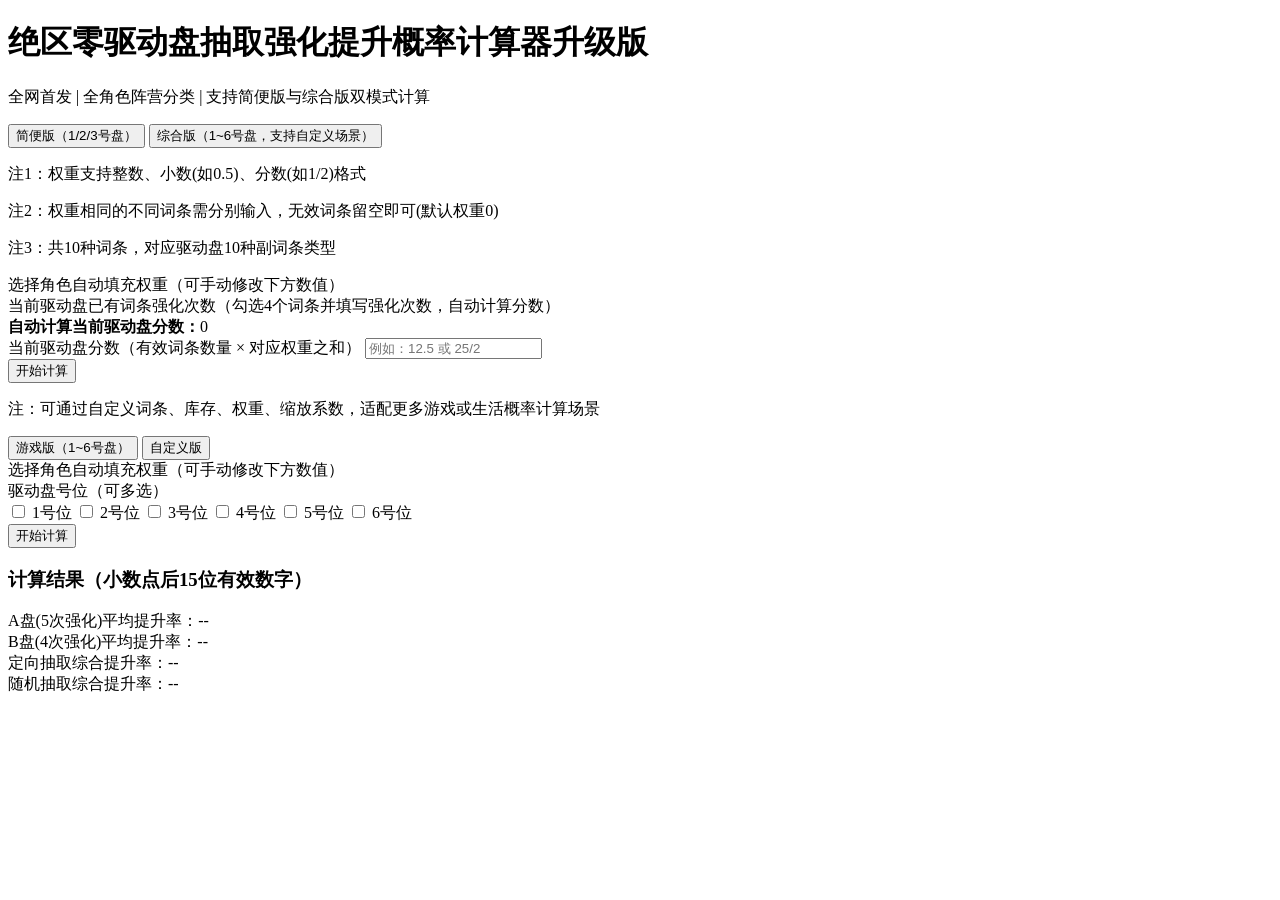
==== commit 5c6be71e: "feat(ui): 引入Tailwind CSS v4重构全站UI" ====
--- a/index.html
+++ b/index.html
@@ -1,916 +1,123 @@
-<!DOCTYPE html>
-<html lang="zh-CN">
-<head>
-    <meta charset="UTF-8">
-    <meta name="viewport" content="width=device-width,initial-scale=1.0">
-    <title>绝区零驱动盘抽取强化提升概率计算器</title>
-    <style>
-        * {
-            box-sizing: border-box;
-            margin: 0;
-            padding: 0;
-            font-family: -apple-system, BlinkMacSystemFont, "Segoe UI", Roboto, "Microsoft YaHei", "PingFang SC", serif;
-        }
-        body {
-            background: #0a0a0a;
-            color: #e0e0e0;
-            padding: 20px;
-            line-height: 1.6;
-        }
-        .container {
-            max-width: 1100px;
-            margin: 0 auto;
-            background: #121212;
-            border: 1px solid #2a2a2a;
-            border-radius: 16px;
-            box-shadow: 0 8px 32px rgba(0, 0, 0, 0.4);
-            padding: 36px;
-        }
-        h1 {
-            text-align: center;
-            color: #e8e4dd;
-            margin-bottom: 12px;
-            font-size: 1.7rem;
-            font-weight: 500;
-            letter-spacing: 2px;
-        }
-        .gold-title {
-            background: linear-gradient(175deg, #F7F3EB 0%, #E8DCC8 12%, #CFBC9A 28%, #B8A07E 48%, #9E8462 65%, #8B7152 82%, #7D6448 100%);
-            -webkit-background-clip: text;
-            -webkit-text-fill-color: transparent;
-            background-clip: text;
-            font-weight: 600;
-            font-size: 1.85rem;
-            margin-left: 4px;
-            letter-spacing: 4px;
-            filter: drop-shadow(0 1px 2px rgba(0, 0, 0, 0.5)) drop-shadow(0 2px 4px rgba(0, 0, 0, 0.3));
-        }
-        .subtitle {
-            text-align: center;
-            color: #888;
-            margin-bottom: 28px;
-            font-size: 0.9rem;
-        }
-        .mode-tabs {
-            display: flex;
-            gap: 12px;
-            margin-bottom: 28px;
-            justify-content: center;
-            flex-wrap: wrap;
-        }
-        .tab-btn {
-            padding: 10px 24px;
-            border: 1px solid #333;
-            background: #1a1a1a;
-            color: #ccc;
-            border-radius: 8px;
-            cursor: pointer;
-            transition: all .25s;
-            font-size: 1rem;
-        }
-        .tab-btn.active {
-            background: linear-gradient(180deg, #e6c870, #c9a43b);
-            color: #1a1200;
-            border-color: #d4af37;
-            font-weight: 600;
-            box-shadow: 0 0 18px rgba(212, 175, 55, 0.35);
-        }
-        .tab-btn:hover {
-            border-color: #d4af37;
-            box-shadow: 0 0 14px rgba(212, 175, 55, 0.25);
-        }
-        .panel {
-            display: none;
-        }
-        .panel.active {
-            display: block;
-        }
-        .form-group {
-            margin-bottom: 18px;
-        }
-        label {
-            display: block;
-            margin-bottom: 6px;
-            font-weight: 500;
-            color: #dcdcdc;
-        }
-        input[type="text"],
-        input[type="number"] {
-            width: 100%;
-            padding: 9px 12px;
-            background: #1e1e1e;
-            border: 1px solid #333;
-            color: #fff;
-            border-radius: 6px;
-            font-size: 0.95rem;
-            transition: border-color .2s;
-        }
-        input:focus {
-            outline: none;
-            border-color: #d4af37;
-        }
-        input:disabled {
-            background: #181818;
-            color: #666;
-            cursor: not-allowed;
-        }
-        input[type="checkbox"],
-        input[type="radio"] {
-            accent-color: #d4af37;
-        }
-        .entry-grid {
-            display: grid;
-            grid-template-columns: 2fr 1fr 2fr;
-            gap: 10px;
-            margin-bottom: 10px;
-            align-items: end;
-        }
-        .entry-item {
-            display: flex;
-            flex-direction: column;
-        }
-        .entries-list {
-            margin-bottom: 20px;
-            padding: 16px;
-            background: #171717;
-            border: 1px solid #262626;
-            border-radius: 8px;
-            max-height: 420px;
-            overflow-y: auto;
-        }
-        .btn {
-            padding: 10px 28px;
-            background: linear-gradient(180deg, #e6c870, #c9a43b);
-            color: #1a1200;
-            border: none;
-            border-radius: 8px;
-            cursor: pointer;
-            font-size: 1rem;
-            font-weight: 600;
-            transition: all .25s;
-            letter-spacing: 0.5px;
-        }
-        .btn:hover {
-            filter: brightness(1.1);
-            box-shadow: 0 4px 20px rgba(212, 175, 55, 0.45);
-            transform: translateY(-1px);
-        }
-        .btn-secondary {
-            background: #333;
-            color: #ddd;
-            border: 1px solid #555;
-            font-weight: 400;
-        }
-        .result-area {
-            margin-top: 28px;
-            padding: 22px;
-            background: #171717;
-            border: 1px solid #2a2a2a;
-            border-radius: 10px;
-            display: none;
-        }
-        .result-area h3 {
-            margin-bottom: 14px;
-            color: #f0f0f0;
-            font-size: 1.2rem;
-        }
-        .result-item {
-            margin-bottom: 10px;
-            font-family: "Consolas", "Monaco", monospace;
-            font-size: 0.95rem;
-            word-break: break-all;
-            color: #e0e0e0;
-        }
-        .character-select {
-            margin-bottom: 22px;
-            padding: 18px;
-            background: #171717;
-            border: 1px solid #262626;
-            border-radius: 10px;
-        }
-        .faction-tabs {
-            display: flex;
-            gap: 8px;
-            margin-bottom: 16px;
-            flex-wrap: wrap;
-        }
-        .faction-tab {
-            padding: 6px 14px;
-            border: 1px solid #333;
-            background: #1a1a1a;
-            color: #bbb;
-            border-radius: 6px;
-            cursor: pointer;
-            font-size: 0.88rem;
-            white-space: nowrap;
-            transition: all .2s;
-        }
-        .faction-tab.active {
-            background: #2a2a2a;
-            color: #e6c870;
-            border-color: #d4af37;
-        }
-        .character-grid {
-            display: grid;
-            grid-template-columns: repeat(auto-fill, minmax(88px, 1fr));
-            gap: 12px;
-        }
-        .character-card {
-            display: flex;
-            flex-direction: column;
-            align-items: center;
-            cursor: pointer;
-            border: 2px solid transparent;
-            border-radius: 10px;
-            padding: 8px 6px;
-            transition: all .25s;
-        }
-        .character-card.active {
-            border-color: #c9a43b;
-            background: rgba(180, 150, 100, 0.06);
-            box-shadow: 0 0 14px rgba(180, 150, 100, 0.15);
-        }
-        .character-avatar {
-            width: 64px;
-            height: 64px;
-            border-radius: 50%;
-            object-fit: cover;
-            background: #222;
-            border: 2px solid #2a2a2a;
-        }
-        .character-name {
-            margin-top: 6px;
-            font-size: 0.78rem;
-            color: #ddd;
-            text-align: center;
-        }
-        .special-option {
-            margin-top: 14px;
-            display: flex;
-            align-items: center;
-            gap: 8px;
-            padding: 10px 14px;
-            background: rgba(180, 150, 100, 0.05);
-            border: 1px solid rgba(180, 150, 100, 0.2);
-            border-radius: 8px;
-            font-size: 0.9rem;
-            color: #cfbc9a;
-        }
-        .position-select {
-            display: flex;
-            gap: 16px;
-            margin-bottom: 16px;
-            flex-wrap: wrap;
-        }
-        .position-option {
-            display: flex;
-            align-items: center;
-            gap: 6px;
-            cursor: pointer;
-            font-size: 0.9rem;
-        }
-        .main-entry-grid {
-            display: grid;
-            grid-template-columns: repeat(auto-fill, minmax(120px, 1fr));
-            gap: 10px;
-            margin-bottom: 15px;
-        }
-        .hidden {
-            display: none !important;
-        }
-        .pos-config {
-            border: 1px solid #333;
-            border-radius: 8px;
-            padding: 15px;
-            margin-bottom: 15px;
-            background: #1a1a1a;
-        }
-        .pos-config h4 {
-            color: #cfbc9a;
-            margin-bottom: 10px;
-        }
-        .enhance-row {
-            display: flex;
-            align-items: center;
-            gap: 10px;
-            margin-bottom: 6px;
-        }
-        .sub-mode-tabs {
-            display: flex;
-            gap: 10px;
-            margin-bottom: 20px;
-            justify-content: flex-start;
-        }
-        .sub-mode-btn {
-            padding: 8px 18px;
-            border: 1px solid #333;
-            background: #1a1a1a;
-            color: #ccc;
-            border-radius: 6px;
-            cursor: pointer;
-            font-size: 0.95rem;
-            transition: all .2s;
-        }
-        .sub-mode-btn.active {
-            background: #2a2a2a;
-            color: #cfbc9a;
-            border-color: #b8a07e;
-        }
-    </style>
-</head>
-<body>
-    <div class="container">
-        <h1>绝区零驱动盘抽取强化提升概率计算器<span class="gold-title">升级版</span></h1>
-        <p class="subtitle">全网首发 | 全角色阵营分类 | 支持简便版与综合版双模式计算</p>
-        <div class="mode-tabs">
-            <button class="tab-btn active" data-mode="simple">简便版（1/2/3号盘）</button>
-            <button class="tab-btn" data-mode="advanced">综合版（1~6号盘，支持自定义场景）</button>
-        </div>
-        <div id="simple-panel" class="panel active">
-            <div class="note">
-                <p>注1：权重支持整数、小数(如0.5)、分数(如1/2)格式</p>
-                <p>注2：权重相同的不同词条需分别输入，无效词条留空即可(默认权重0)</p>
-                <p>注3：共10种词条，对应驱动盘10种副词条类型</p>
-            </div>
-            <div class="character-select">
-                <label>选择角色自动填充权重（可手动修改下方数值）</label>
-                <div class="faction-tabs" id="simple-faction-tabs"></div>
-                <div class="character-grid" id="simple-character-grid"></div>
-                <div class="special-option" id="simple-alice-c6-option" style="display:none;">
-                    <input type="checkbox" id="simple-alice-c6" onchange="updateSimpleWeights()"> <label for="simple-alice-c6">爱丽丝6命（额外增加爆伤权重0.3）</label>
-                </div>
-                <div class="special-option" id="simple-vivian-c4-option" style="display:none;">
-                    <input type="checkbox" id="simple-vivian-c4" onchange="updateSimpleWeights()"> <label for="simple-vivian-c4">薇薇安4命（暴击伤害权重改为0.6）</label>
-                </div>
-            </div>
-            <div class="entries-list" id="simple-entries"></div>
-            <div class="form-group">
-                <label>📌 当前驱动盘已有词条强化次数（勾选4个词条并填写强化次数，自动计算分数）</label>
-                <div id="simple-enhance-area"></div>
-                <div style="margin-top:8px;"><strong>自动计算当前驱动盘分数：</strong><span id="simple-auto-score">0</span></div>
-            </div>
-            <div class="form-group">
-                <label for="simple-goal">当前驱动盘分数（有效词条数量 × 对应权重之和）</label>
-                <input type="text" id="simple-goal" placeholder="例如：12.5 或 25/2">
-            </div>
-            <button class="btn" onclick="calculateSimple()">开始计算</button>
-        </div>
-        <div id="advanced-panel" class="panel">
-            <div class="note">
-                <p>注：可通过自定义词条、库存、权重、缩放系数，适配更多游戏或生活概率计算场景</p>
-            </div>
-            <div class="sub-mode-tabs">
-                <button class="sub-mode-btn active" data-submode="game">游戏版（1~6号盘）</button>
-                <button class="sub-mode-btn" data-submode="custom">自定义版</button>
-            </div>
-            <div id="adv-custom-panel" style="display:none;">
-                <div class="form-group">
-                    <label for="entry-count">词条总种类数量（包括有效与无效词条）</label>
-                    <div style="display:flex;gap:10px;flex-wrap:wrap;">
-                        <input type="number" id="entry-count" min="1" value="10" style="flex:1;min-width:150px;">
-                        <button class="btn btn-secondary" onclick="generateAdvancedEntries()">生成词条输入</button>
-                    </div>
-                </div>
-                <div class="entries-list" id="advanced-entries"></div>
-                <div class="form-group">
-                    <label for="advanced-goal">当前驱动盘分数（有效词条数量 × 对应权重之和）</label>
-                    <input type="text" id="advanced-goal" placeholder="例如：12.5 或 25/2">
-                </div>
-                <div class="form-group">
-                    <label for="advanced-scale">缩放系数</label>
-                    <input type="text" id="advanced-scale" placeholder="例：1号位随机抽取输入 1/6；5号位输入 1/60">
-                    <small>示例1：随机抽1次得目标位置驱动盘概率1/6，输入1/6<br>示例2：4/6号位主词条仅1种可用，输入1/36；5号位主词条仅1种可用，输入1/60</small>
-                </div>
-                <button class="btn" onclick="calculateAdvanced()">开始计算</button>
-            </div>
-            <div id="adv-game-panel">
-                <div class="character-select">
-                    <label>选择角色自动填充权重（可手动修改下方数值）</label>
-                    <div class="faction-tabs" id="game-faction-tabs"></div>
-                    <div class="character-grid" id="game-character-grid"></div>
-                    <div class="special-option" id="game-alice-c6-option" style="display:none;">
-                        <input type="checkbox" id="game-alice-c6" onchange="updateGameWeights()"> <label for="game-alice-c6">爱丽丝6命（额外增加爆伤权重0.3）</label>
-                    </div>
-                    <div class="special-option" id="game-vivian-c4-option" style="display:none;">
-                        <input type="checkbox" id="game-vivian-c4" onchange="updateGameWeights()"> <label for="game-vivian-c4">薇薇安4命（暴击伤害权重改为0.6）</label>
-                    </div>
-                </div>
-                <div class="form-group">
-                    <label>驱动盘号位（可多选）</label>
-                    <div class="position-select" id="game-position-checkboxes">
-                        <label class="position-option"><input type="checkbox" value="1" onchange="onPositionChange()"> 1号位</label>
-                        <label class="position-option"><input type="checkbox" value="2" onchange="onPositionChange()"> 2号位</label>
-                        <label class="position-option"><input type="checkbox" value="3" onchange="onPositionChange()"> 3号位</label>
-                        <label class="position-option"><input type="checkbox" value="4" onchange="onPositionChange()"> 4号位</label>
-                        <label class="position-option"><input type="checkbox" value="5" onchange="onPositionChange()"> 5号位</label>
-                        <label class="position-option"><input type="checkbox" value="6" onchange="onPositionChange()"> 6号位</label>
-                    </div>
-                </div>
-                <div id="position-configs"></div>
-                <div class="entries-list" id="game-entries"></div>
-                <button class="btn" onclick="calculateGame()">开始计算</button>
-            </div>
-        </div>
-        <div class="result-area" id="result-area">
-            <h3>计算结果（小数点后15位有效数字）</h3>
-            <div id="per-position-results"></div>
-            <div class="result-item" id="res-a">A盘(5次强化)平均提升率：--</div>
-            <div class="result-item" id="res-b">B盘(4次强化)平均提升率：--</div>
-            <div class="result-item" id="res-directed">定向抽取综合提升率：--</div>
-            <div class="result-item" id="res-random">随机抽取综合提升率：--</div>
-        </div>
-    </div>
-    <script>
-        const Achance = 0.2011577424023155;
-        const Bchance = 0.798842257597684516;
-        const Atimes = 5;
-        const Btimes = 4;
-        const ENTRY_NAMES = ["大生命", "小生命", "大攻击", "小攻击", "穿透值", "大防御", "小防御", "暴击伤害", "暴击率", "异常精通"];
-        const MAIN_ENTRY_CONFIG = {
-            4: ["攻击力百分比", "生命值百分比", "防御力百分比", "暴击率", "暴击伤害", "异常精通"],
-            5: ["攻击力百分比", "生命值百分比", "防御力百分比", "穿透率", "物理伤害加成", "火属性伤害加成", "冰属性伤害加成", "电属性伤害加成", "以太伤害加成", "风属性伤害加成"],
-            6: ["攻击力百分比", "生命值百分比", "防御力百分比", "异常掌控", "冲击力", "能量自动回复"]
-        };
-        const MAIN_ATTR_TO_SUB = {
-            "攻击力百分比": 2,
-            "生命值百分比": 0,
-            "防御力百分比": 5,
-            "暴击率": 8,
-            "暴击伤害": 7,
-            "异常精通": 9
-        };
-
-        const CHARACTER_DATA = [
-            { faction: "狡兔屋", roles: [
-                { name: "猫宫又奈", image: "屏幕截图 2026-07-10 194828.png", weights: [0,0,1,0.3,0.3,0,0,1,1,0] },
-                { name: "安比·德玛拉", image: "屏幕截图 2026-07-10 194848.png", weights: [0,0,0.75,0.225,0.25,0,0,1,1,0] },
-                { name: "妮可·德玛拉", image: "屏幕截图 2026-07-10 194842.png", weights: [0,0,1,0.3,0.2,0,0,0,0,1] },
-                { name: "比利·奇德", image: "屏幕截图 2026-07-10 194834.png", weights: [0,0,1,0.3,0.3,0,0,1,1,0] },
-                { name: "星徽·比利", image: "屏幕截图 2026-07-10 194819.png", weights: [0.75,0.225,0.45,0.135,0,0,0,1,1,0] }
-            ]},
-            { faction: "白祇重工", roles: [
-                { name: "珂蕾妲·贝洛伯格", image: "屏幕截图 2026-07-10 194754.png", weights: [0,0,0.75,0.225,0.25,0,0,1,1,0] },
-                { name: "格莉丝·霍华德", image: "屏幕截图 2026-07-10 194737.png", weights: [0,0,0.75,0.225,0.3,0,0,0,0,1] },
-                { name: "安东·伊万诺夫", image: "屏幕截图 2026-07-10 194746.png", weights: [0,0,1,0.3,0.3,0,0,1,1,0] },
-                { name: "本·比格", image: "屏幕截图 2026-07-10 194742.png", weights: [0,0,0.75,0.225,0.3,0.75,0.225,1,1,0] }
-            ]},
-            { faction: "维多利亚家政", roles: [
-                { name: "艾莲·乔", image: "屏幕截图 2026-07-10 194711.png", weights: [0,0,1,0.3,0.3,0,0,1,1,0] },
-                { name: "丽娜", image: "屏幕截图 2026-07-10 194715.png", weights: [0,0,0.75,0.225,0.25,0,0,0,0,1] },
-                { name: "冯·莱卡恩", image: "屏幕截图 2026-07-10 194724.png", weights: [0,0,0.75,0.225,0.25,0,0,1,1,0] },
-                { name: "可琳·威克斯", image: "屏幕截图 2026-07-10 194731.png", weights: [0,0,1,0.3,0.3,0,0,1,1,0] }
-            ]},
-            { faction: "对空六课", roles: [
-                { name: "星见雅", image: "屏幕截图 2026-07-10 194323.png", weights: [0,0,1,0.3,0.3,0,0,1,1,0.3] },
-                { name: "浅羽悠真", image: "屏幕截图 2026-07-10 194311.png", weights: [0,0,1,0.3,0.3,0,0,1,1,0] },
-                { name: "苍角", image: "屏幕截图 2026-07-10 194334.png", weights: [0,0,1,0.3,0.25,0,0,0.75,0.75,1] },
-                { name: "月城柳", image: "屏幕截图 2026-07-10 194315.png", weights: [0,0,0.75,0.225,0.3,0,0,0,0,1] }
-            ]},
-            { faction: "治安局", roles: [
-                { name: "简·杜", image: "屏幕截图 2026-07-10 194526.png", weights: [0,0,0.75,0.225,0.3,0,0,0,0,1] },
-                { name: "青衣", image: "屏幕截图 2026-07-10 194549.png", weights: [0,0,0.75,0.225,0.25,0,0,1,1,0] },
-                { name: "朱鸢", image: "屏幕截图 2026-07-10 194558.png", weights: [0,0,1,0.3,0.3,0,0,1,1,0] },
-                { name: "赛斯·洛威尔", image: "屏幕截图 2026-07-10 194543.png", weights: [0,0,1,0.3,0.25,0,0,0,0,0.75] },
-                { name: "希希芙", image: "屏幕截图 2026-07-10 195047.png", weights: [0,0,1,0.3,0.3,0,0,1,1,0] }
-            ]},
-            { faction: "卡吕冬之子", roles: [
-                { name: "柏妮思·怀特", image: "屏幕截图 2026-07-10 194454.png", weights: [0,0,0.75,0.225,0.3,0,0,0,0,1] },
-                { name: "凯撒·金", image: "屏幕截图 2026-07-10 194507.png", weights: [0,0,0.75,0.225,0.25,0,0,1,1,0] },
-                { name: "露西", image: "屏幕截图 2026-07-10 194517.png", weights: [0,0,1,0.3,0.25,0,0,0.75,0.75,0] },
-                { name: "派派·韦尔", image: "屏幕截图 2026-07-10 194512.png", weights: [0,0,1,0.3,0.3,0,0,1,1,0] },
-                { name: "波可娜", image: "屏幕截图 2026-07-10 194340.png", weights: [0,0,0.75,0.225,0.25,0,0,1,1,0] },
-                { name: "莱特", image: "屏幕截图 2026-07-10 194346.png", weights: [0,0,0.75,0.225,0.25,0,0,1,1,0] }
-            ]},
-            { faction: "天琴座", roles: [
-                { name: "伊芙琳·舒瓦利耶", image: "屏幕截图 2026-07-10 194300.png", weights: [0,0,1,0.3,0.3,0,0,1,1,0] },
-                { name: "耀嘉音", image: "屏幕截图 2026-07-10 194305.png", weights: [0,0,1,0.3,0.25,0,0,0.75,0.75,0] }
-            ]},
-            { faction: "防卫军奥波勒斯小队", roles: [
-                { name: "11号", image: "屏幕截图 2026-07-10 194703.png", weights: [0,0,1,0.3,0.3,0,0,1,1,0] },
-                { name: "扳机", image: "屏幕截图 2026-07-10 194617.png", weights: [0,0,0.75,0.225,0.25,0,0,0.75,1,0] },
-                { name: "席德", image: "屏幕截图 2026-07-10 194613.png", weights: [0,0,1,0.3,0.3,0,0,1,1,0] },
-                { name: "奥菲丝&鬼火", image: "屏幕截图 2026-07-10 194608.png", weights: [0,0,1,0.3,0.6,0,0,1,1,0] }
-            ]},
-            { faction: "防卫军白银小队", roles: [
-                { name: "零号·安比", image: "屏幕截图 2026-07-10 194251.png", weights: [0,0,1,0.3,0.3,0,0,1,1,0] }
-            ]},
-            { faction: "反舌鸟", roles: [
-                { name: "雨果·维拉德", image: "屏幕截图 2026-07-10 194227.png", weights: [0,0,1,0.3,0.3,0,0,1,1,0] },
-                { name: "薇薇安·班希", image: "屏幕截图 2026-07-10 194244.png", weights: [0,0,0.75,0.225,0.3,0,0,0,0,1], special: "vivian" }
-            ]},
-            { faction: "坎卜斯黑枝", roles: [
-                { name: "照", image: "屏幕截图 2026-07-10 195122.png", weights: [1,0.3,0,0,0,0,0,0.5,0.5,0] },
-                { name: "普罗米娅", image: "屏幕截图 2026-07-10 195115.png", weights: [0,0,0.75,0.225,0.3,0,0,0,0,1] },
-                { name: "琉音", image: "屏幕截图 2026-07-10 195139.png", weights: [0,0,0.75,0.225,0.25,0,0,0.75,1,0] },
-                { name: "般岳", image: "屏幕截图 2026-07-10 195130.png", weights: [0.75,0.225,0.45,0.135,0,0,0,1,1,0] }
-            ]},
-            { faction: "妄想天使", roles: [
-                { name: "南宫羽", image: "屏幕截图 2026-07-10 195055.png", weights: [0,0,0.75,0.225,0.3,0,0,0,0,1] },
-                { name: "千夏", image: "屏幕截图 2026-07-10 195107.png", weights: [0,0,1,0.3,0,0,0,0.5,0.5,0] },
-                { name: "爱芮", image: "屏幕截图 2026-07-10 195101.png", weights: [0,0,0.75,0.225,0.3,0,0,0,0,1] }
-            ]},
-            { faction: "云岿山", roles: [
-                { name: "叶瞬光", image: "屏幕截图 2026-07-10 193955.png", weights: [0,0,1,0.3,0.3,0,0,1,1,0] },
-                { name: "橘福福", image: "屏幕截图 2026-07-10 194214.png", weights: [0,0,1,0.3,0.25,0,0,0.75,1,0] },
-                { name: "仪玄", image: "屏幕截图 2026-07-10 194237.png", weights: [0.75,0.225,0.45,0.135,0,0,0,1,1,0] },
-                { name: "潘引壶", image: "屏幕截图 2026-07-10 194219.png", weights: [0,0,1,0.3,0.25,0,0,0.75,0.75,0] }
-            ]},
-            { faction: "怪啖屋", roles: [
-                { name: "爱丽丝·泰姆菲尔德", image: "屏幕截图 2026-07-10 193916.png", weights: [0,0,1,0.3,0.3,0,0,0,0,1], special: "alice" },
-                { name: "伊德海莉·墨菲", image: "屏幕截图 2026-07-10 193846.png", weights: [0.75,0.225,0.45,0.135,0,0,0,1,1,0] },
-                { name: "卢西娅", image: "屏幕截图 2026-07-10 193903.png", weights: [1,0.3,0,0,0,0,0,0.5,0.5,0] },
-                { name: "浮波柚叶", image: "屏幕截图 2026-07-10 193927.png", weights: [0,0,1,0.225,0.25,0,0,0,0,1] },
-                { name: "狛野真斗", image: "屏幕截图 2026-07-10 193857.png", weights: [0.75,0.225,0.45,0.135,0,0,0,1,1,0] }
-            ]},
-            { faction: "罗斯凯利法外务筹策局", roles: [
-                { name: "维琳娜·艾嘉德", image: "屏幕截图 2026-07-10 194910.png", weights: [0,0,0.75,0.225,0.3,0,0,0,0,1] },
-                { name: "诺姆·霍洛维尔", image: "屏幕截图 2026-07-10 194905.png", weights: [0,0,0.75,0.225,0.25,0,0,0.75,1,0] }
-            ]},
-            { faction: "法厄同", roles: [
-                { name: "佩洛伊斯", image: "屏幕截图 2026-07-10 194933.png", weights: [0,0,1,0.3,0.3,0,0,1,1,0] }
-            ]}
-        ];
-
-        let simpleSelectedChar = null;
-        let gameSelectedChar = null;
-
-        function parseNumber(str) {
-            str = str.trim();
-            if (str === '') return 0;
-            if (str.includes('/')) { const p = str.split('/'); if (p.length !== 2) return NaN; return parseFloat(p[0]) / parseFloat(p[1]); }
-            return parseFloat(str);
-        }
-
-        function firstGroup(savePool, shortGroup, basicSc, presentWeight, allGroups) {
-            if (shortGroup.length === 4) { allGroups.push({ firstFour: [...shortGroup], basicsc: basicSc, weight: presentWeight }); return; }
-            for (let i = 0; i < savePool.length; i++) {
-                if (savePool[i].rest <= 0) continue;
-                const nP = savePool.map(item => ({ ...item }));
-                nP[i].rest--;
-                shortGroup.push({ ...savePool[i] });
-                firstGroup(nP, shortGroup, basicSc + savePool[i].score, presentWeight * savePool[i].rest, allGroups);
-                shortGroup.pop();
-            }
-        }
-
-        function dfsUp(leaveTimes, nowAdd, need, nowGroup, counter) {
-            if (leaveTimes <= 0) { counter.total++; if (nowAdd > need) counter.pass++; return; }
-            for (let i = 0; i < nowGroup.length; i++) dfsUp(leaveTimes - 1, nowAdd + nowGroup[i].score, need, nowGroup, counter);
-        }
-
-        function passChance(times, need, nowGroup) { const c = { total: 0, pass: 0 }; dfsUp(times, 0, need, nowGroup, c); return c.total === 0 ? 0 : c.pass / c.total; }
-
-        function calculateCore(entryList, goal, scaleFactor) {
-            const allGroups = [];
-            firstGroup(entryList, [], 0, 1, allGroups);
-            let gA = 0, gB = 0, tW = 0;
-            for (const gr of allGroups) {
-                let sA, sB;
-                if (gr.basicsc > goal) { sA = 1; sB = 1; }
-                else { const nd = goal - gr.basicsc; sA = passChance(Atimes, nd, gr.firstFour); sB = passChance(Btimes, nd, gr.firstFour); }
-                gA += sA * gr.weight; gB += sB * gr.weight; tW += gr.weight;
-            }
-            const mA = gA / tW, mB = gB / tW, ch = Achance * mA + Bchance * mB;
-            return { mchanceA: mA, mchanceB: mB, chance: ch, scaledChance: ch * scaleFactor };
-        }
-
-        document.querySelectorAll('.tab-btn').forEach(b => b.addEventListener('click', () => {
-            document.querySelectorAll('.tab-btn').forEach(x => x.classList.remove('active'));
-            document.querySelectorAll('.panel').forEach(p => p.classList.remove('active'));
-            b.classList.add('active');
-            document.getElementById(`${b.dataset.mode}-panel`).classList.add('active');
-            document.getElementById('result-area').style.display = 'none';
-        }));
-        document.querySelectorAll('.sub-mode-btn').forEach(b => b.addEventListener('click', () => {
-            document.querySelectorAll('.sub-mode-btn').forEach(x => x.classList.remove('active'));
-            b.classList.add('active');
-            document.getElementById('adv-game-panel').style.display = b.dataset.submode === 'game' ? 'block' : 'none';
-            document.getElementById('adv-custom-panel').style.display = b.dataset.submode === 'custom' ? 'block' : 'none';
-            document.getElementById('result-area').style.display = 'none';
-        }));
-
-        function renderFactionTabs(cId, t) {
-            const ct = document.getElementById(cId); ct.innerHTML = '';
-            CHARACTER_DATA.forEach((f, i) => {
-                const tb = document.createElement('div'); tb.className = `faction-tab ${i===0?'active':''}`; tb.textContent = f.faction;
-                tb.onclick = () => { ct.querySelectorAll('.faction-tab').forEach(x => x.classList.remove('active')); tb.classList.add('active'); renderCharacterGrid(t, i); };
-                ct.appendChild(tb);
-            });
-        }
-
-        function renderCharacterGrid(t, fi = 0) {
-            const gId = t === 'simple' ? 'simple-character-grid' : 'game-character-grid';
-            const g = document.getElementById(gId); g.innerHTML = '';
-            CHARACTER_DATA[fi].roles.forEach(ch => {
-                const cd = document.createElement('div'); cd.className = 'character-card';
-                cd.innerHTML = `<img src="./${ch.image}" alt="${ch.name}" class="character-avatar" onerror="this.style.display='none'"><div class="character-name">${ch.name}</div>`;
-                cd.onclick = () => {
-                    g.querySelectorAll('.character-card').forEach(c => c.classList.remove('active')); cd.classList.add('active');
-                    if (t === 'simple') {
-                        simpleSelectedChar = ch;
-                        document.getElementById('simple-alice-c6-option').style.display = ch.special === 'alice' ? 'flex' : 'none';
-                        document.getElementById('simple-vivian-c4-option').style.display = ch.special === 'vivian' ? 'flex' : 'none';
-                        updateSimpleWeights(); buildSimpleEnhance();
-                    } else {
-                        gameSelectedChar = ch;
-                        document.getElementById('game-alice-c6-option').style.display = ch.special === 'alice' ? 'flex' : 'none';
-                        document.getElementById('game-vivian-c4-option').style.display = ch.special === 'vivian' ? 'flex' : 'none';
-                        updateGameWeights(); onPositionChange();
-                    }
-                };
-                g.appendChild(cd);
-            });
-        }
-
-        function getSimpleWeights() {
-            const w = simpleSelectedChar ? [...simpleSelectedChar.weights] : new Array(10).fill(0);
-            if (simpleSelectedChar?.special === 'alice' && document.getElementById('simple-alice-c6').checked) w[7] += 0.3;
-            if (simpleSelectedChar?.special === 'vivian' && document.getElementById('simple-vivian-c4').checked) w[7] = 0.6;
-            return w;
-        }
-
-        function updateSimpleWeights() {
-            if (!simpleSelectedChar) return;
-            const w = getSimpleWeights();
-            document.querySelectorAll('.simple-weight').forEach((inp, i) => {
-                if (inp) { inp.value = w[i] === 0 ? '' : w[i]; }
-            });
-            buildSimpleEnhance();
-        }
-
-        function buildSimpleEnhance() {
-            const area = document.getElementById('simple-enhance-area');
-            const weightInputs = document.querySelectorAll('.simple-weight');
-            area.innerHTML = '';
-            for (let i = 0; i < weightInputs.length; i++) {
-                const w = parseNumber(weightInputs[i].value);
-                if (isNaN(w) || w <= 0) continue;
-                const div = document.createElement('div'); div.className = 'enhance-row';
-                div.innerHTML = `<label><input type="checkbox" class="simple-enhance-check" data-idx="${i}" onchange="calcSimpleAutoScore()"> ${ENTRY_NAMES[i]}</label> 权重:<span>${w}</span> 强化次数:<input type="number" class="simple-enhance-times" data-idx="${i}" min="0" max="5" value="0" style="width:60px;" onchange="calcSimpleAutoScore()">`;
-                area.appendChild(div);
-            }
-            calcSimpleAutoScore();
-        }
-
-        function calcSimpleAutoScore() {
-            const checks = document.querySelectorAll('.simple-enhance-check:checked');
-            const weightInputs = document.querySelectorAll('.simple-weight');
-            let score = 0;
-            checks.forEach(cb => {
-                const idx = parseInt(cb.dataset.idx);
-                const w = parseNumber(weightInputs[idx]?.value);
-                if (isNaN(w)) return;
-                const times = parseInt(document.querySelector(`.simple-enhance-times[data-idx="${idx}"]`)?.value || 0);
-                score += (times + 1) * w;
-            });
-            document.getElementById('simple-auto-score').textContent = score.toFixed(4);
-            document.getElementById('simple-goal').value = score.toFixed(4);
-        }
-
-        function getCurrentPositions() {
-            return Array.from(document.querySelectorAll('#game-position-checkboxes input:checked')).map(cb => parseInt(cb.value));
-        }
-
-        function getSelectedMainForPos(pos) {
-            const container = document.getElementById(`main-${pos}`);
-            if (!container) return [];
-            return Array.from(container.querySelectorAll('input:checked')).map(c => c.value);
-        }
-
-        function getBlockedSubIdxForPos(pos) {
-            if (pos <= 3) return -1;
-            const selected = getSelectedMainForPos(pos);
-            if (selected.length === 1 && MAIN_ATTR_TO_SUB[selected[0]] !== undefined) return MAIN_ATTR_TO_SUB[selected[0]];
-            return -1;
-        }
-
-        function onPositionChange() {
-            const positions = getCurrentPositions();
-            const configsDiv = document.getElementById('position-configs'); configsDiv.innerHTML = '';
-            positions.forEach(pos => {
-                const div = document.createElement('div'); div.className = 'pos-config';
-                div.innerHTML = `<h4>${pos}号位配置</h4>`;
-                if (pos >= 4) div.innerHTML += `<label>主词条选择：</label><div class="main-entry-grid" id="main-${pos}"></div>`;
-                div.innerHTML += `<label>当前驱动盘强化次数：</label><div id="enhance-${pos}"></div>`;
-                div.innerHTML += `<div>当前驱动盘分数：<span id="score-${pos}">0</span></div>`;
-                div.innerHTML += `<label>缩放系数：<input type="text" id="scale-${pos}" readonly></label><small style="color:#888;">示例：随机抽得该位置概率1/6；4/6号位主词条仅1种可用输入1/36</small>`;
-                configsDiv.appendChild(div);
-            });
-            positions.forEach(pos => { if (pos >= 4) renderMainEntriesForPos(pos); updatePosScale(pos); });
-            updateGameWeights();
-            positions.forEach(pos => buildPosEnhance(pos));
-        }
-
-        function renderMainEntriesForPos(pos) {
-            const ct = document.getElementById(`main-${pos}`); if (!ct) return;
-            ct.innerHTML = '';
-            (MAIN_ENTRY_CONFIG[pos] || []).forEach(n => {
-                const it = document.createElement('label'); it.className = 'main-entry-item';
-                it.innerHTML = `<input type="checkbox" value="${n}" onchange="onMainEntryChange(${pos})"> ${n}`;
-                ct.appendChild(it);
-            });
-        }
-
-        function onMainEntryChange(pos) { updatePosScale(pos); buildPosEnhance(pos); }
-
-        function buildPosEnhance(pos) {
-            const area = document.getElementById(`enhance-${pos}`); if (!area) return;
-            const weightInputs = document.querySelectorAll('.game-weight');
-            const blockedIdx = getBlockedSubIdxForPos(pos);
-            area.innerHTML = '';
-            for (let i = 0; i < weightInputs.length; i++) {
-                if (i === blockedIdx) continue;
-                const w = parseNumber(weightInputs[i].value);
-                if (isNaN(w) || w <= 0) continue;
-                const div = document.createElement('div'); div.className = 'enhance-row';
-                div.innerHTML = `<label><input type="checkbox" class="enhance-check-${pos}" data-idx="${i}" onchange="calcPosScore(${pos})"> ${ENTRY_NAMES[i]}</label> 权重:<span>${w}</span> 强化次数:<input type="number" class="enhance-times-${pos}" data-idx="${i}" min="0" max="5" value="0" style="width:60px;" onchange="calcPosScore(${pos})">`;
-                area.appendChild(div);
-            }
-            calcPosScore(pos);
-        }
-
-        function calcPosScore(pos) {
-            const checks = document.querySelectorAll(`.enhance-check-${pos}:checked`);
-            const weightInputs = document.querySelectorAll('.game-weight');
-            let score = 0;
-            checks.forEach(cb => {
-                const idx = parseInt(cb.dataset.idx);
-                const w = parseNumber(weightInputs[idx]?.value);
-                if (isNaN(w)) return;
-                const times = parseInt(document.querySelector(`.enhance-times-${pos}[data-idx="${idx}"]`)?.value || 0);
-                score += (times + 1) * w;
-            });
-            const span = document.getElementById(`score-${pos}`); if (span) span.textContent = score.toFixed(4);
-        }
-
-        function getPosGoal(pos) { const span = document.getElementById(`score-${pos}`); return span ? parseFloat(span.textContent) : 0; }
-
-        function updatePosScale(pos) {
-            const input = document.getElementById(`scale-${pos}`); if (!input) return;
-            let sc;
-            if (pos <= 3) sc = 1/6;
-            else {
-                const selectedCount = getSelectedMainForPos(pos).length;
-                const cnt = selectedCount > 0 ? selectedCount : MAIN_ENTRY_CONFIG[pos].length;
-                const tot = MAIN_ENTRY_CONFIG[pos].length;
-                sc = cnt / (6 * tot);
-            }
-            input.value = sc.toFixed(15);
-        }
-
-        function updateGameWeights() {
-            const wi = document.querySelectorAll('.game-weight');
-            const ri = document.querySelectorAll('.game-rest');
-            let baseWeights = gameSelectedChar ? [...gameSelectedChar.weights] : new Array(10).fill(0);
-            if (gameSelectedChar?.special === 'alice' && document.getElementById('game-alice-c6').checked) baseWeights[7] += 0.3;
-            if (gameSelectedChar?.special === 'vivian' && document.getElementById('game-vivian-c4').checked) baseWeights[7] = 0.6;
-            for (let i = 0; i < 10; i++) {
-                if (wi[i]) { wi[i].value = baseWeights[i] === 0 ? '' : baseWeights[i]; wi[i].disabled = false; }
-                if (ri[i]) { if (ri[i].disabled) { ri[i].disabled = false; ri[i].value = 1; } }
-            }
-            getCurrentPositions().forEach(pos => updatePosScale(pos));
-        }
-
-        function collectEntryListForSingleMain(pos, mainName) {
-            const rests = document.querySelectorAll('.game-rest');
-            const weights = document.querySelectorAll('.game-weight');
-            const list = [];
-            const blockedIdx = (pos >= 4 && mainName && MAIN_ATTR_TO_SUB[mainName] !== undefined) ? MAIN_ATTR_TO_SUB[mainName] : -1;
-            for (let i = 0; i < 10; i++) {
-                let r = parseInt(rests[i].value) || 0;
-                const w = parseNumber(weights[i].value) || 0;
-                if (i === blockedIdx) r = 0;
-                for (let j = 0; j < r; j++) list.push({ rest: 1, score: w });
-            }
-            return list;
-        }
-
-        function calculateGame() {
-            const positions = getCurrentPositions();
-            if (positions.length === 0) { alert('请至少选择一个号位'); return; }
-            let totalRandom = 0, totalDirected = 0;
-            const perPosResults = [];
-            let sumA = 0, sumB = 0, countResults = 0;
-
-            positions.forEach(pos => {
-                const goal = getPosGoal(pos);
-                let mainList = [];
-                if (pos <= 3) mainList = [null];
-                else {
-                    const selected = getSelectedMainForPos(pos);
-                    mainList = selected.length > 0 ? selected : [...MAIN_ENTRY_CONFIG[pos]];
-                }
-                const tot = pos >= 4 ? MAIN_ENTRY_CONFIG[pos].length : 1;
-                let posRandom = 0, posDirected = 0;
-                mainList.forEach(main => {
-                    const entryList = collectEntryListForSingleMain(pos, main);
-                    if (entryList.length < 4) {
-                        alert(`${pos}号位（主词条：${main || '无'}）词条库存不足4`);
-                        return;
-                    }
-                    const scaleFactor = pos <= 3 ? (1/6) : (1 / (6 * tot));
-                    const result = calculateCore(entryList, goal, scaleFactor);
-                    const directedContrib = pos >= 4 ? result.chance / 6 : result.chance;
-                    posRandom += result.scaledChance;
-                    posDirected += directedContrib;
-                    sumA += result.mchanceA;
-                    sumB += result.mchanceB;
-                    countResults++;
-                });
-                perPosResults.push({ pos, random: posRandom, directed: posDirected });
-                totalRandom += posRandom;
-                totalDirected += posDirected;
-            });
-
-            const avgA = countResults > 0 ? sumA / countResults : null;
-            const avgB = countResults > 0 ? sumB / countResults : null;
-
-            document.getElementById('per-position-results').innerHTML = perPosResults.map(r =>
-                `<div>${r.pos}号位：随机 ${(r.random*100).toFixed(4)}% 定向 ${(r.directed*100).toFixed(4)}%</div>`
-            ).join('');
-            document.getElementById('res-a').textContent = `A盘(5次强化)平均提升率：${avgA !== null ? (avgA*100).toFixed(15) : '--'}%`;
-            document.getElementById('res-b').textContent = `B盘(4次强化)平均提升率：${avgB !== null ? (avgB*100).toFixed(15) : '--'}%`;
-            document.getElementById('res-directed').textContent = positions.length > 1 ? '定向抽取综合提升率：--' : `定向抽取综合提升率：${(totalDirected*100).toFixed(15)}%`;
-            document.getElementById('res-random').textContent = `随机抽取综合提升率：${(totalRandom*100).toFixed(15)}%`;
-            document.getElementById('result-area').style.display = 'block';
-        }
-
-        function calculateSimple() {
-            const wg = document.querySelectorAll('.simple-weight'); const el = [];
-            for (let i = 0; i < wg.length; i++) {
-                const sc = parseNumber(wg[i].value); if (isNaN(sc)) { alert(`词条${i+1}的权重格式不正确`); return; }
-                el.push({ rest: 1, score: sc });
-            }
-            const g = parseNumber(document.getElementById('simple-goal').value);
-            if (isNaN(g)) { alert('当前驱动盘分数格式不正确'); return; }
-            showResult(calculateCore(el, g, 1/6), 'simple');
-        }
-
-        function calculateAdvanced() {
-            const ns = document.querySelectorAll('.adv-name'), rs = document.querySelectorAll('.adv-rest'), ss = document.querySelectorAll('.adv-score');
-            if (ns.length === 0) { alert('请先生成词条输入'); return; }
-            const el = []; let tr = 0;
-            for (let i = 0; i < ns.length; i++) {
-                const r = parseInt(rs[i].value), s = parseNumber(ss[i].value);
-                if (isNaN(r) || r < 1) { alert(`词条${i+1}库存必须是正整数`); return; }
-                if (isNaN(s)) { alert(`词条${i+1}权重格式不正确`); return; }
-                el.push({ rest: r, score: s }); tr += r;
-            }
-            if (tr < 4) { alert('总词条库存不足4'); return; }
-            const g = parseNumber(document.getElementById('advanced-goal').value);
-            const sc = parseNumber(document.getElementById('advanced-scale').value);
-            if (isNaN(g)) { alert('目标分数格式不正确'); return; }
-            if (isNaN(sc)) { alert('缩放系数格式不正确'); return; }
-            showResult(calculateCore(el, g, sc), 'advanced');
-        }
-
-        function showResult(r, mode) {
-            document.getElementById('res-a').textContent = `A盘(5次强化)平均提升率：${(r.mchanceA*100).toFixed(15)}%`;
-            document.getElementById('res-b').textContent = `B盘(4次强化)平均提升率：${(r.mchanceB*100).toFixed(15)}%`;
-            document.getElementById('res-directed').textContent = mode === 'simple' ? `定向抽取综合提升率：${(r.chance*100).toFixed(15)}%` : `综合提升率：${(r.chance*100).toFixed(15)}%`;
-            document.getElementById('res-random').textContent = mode === 'simple' ? `随机抽取综合提升率：${(r.scaledChance*100).toFixed(15)}%` : `乘以缩放系数后提升率：${(r.scaledChance*100).toFixed(15)}%`;
-            document.getElementById('result-area').style.display = 'block';
-        }
-
-        function initSimpleEntries() {
-            const ct = document.getElementById('simple-entries'); ct.innerHTML = '';
-            for (let i = 0; i < 10; i++) {
-                const d = document.createElement('div'); d.className = 'form-group';
-                d.innerHTML = `<label>${ENTRY_NAMES[i]}权重</label><input type="text" class="simple-weight" placeholder="留空则为无效词条（权重0）">`;
-                ct.appendChild(d);
-            }
-            document.querySelectorAll('.simple-weight').forEach(inp => inp.addEventListener('input', () => buildSimpleEnhance()));
-            renderFactionTabs('simple-faction-tabs', 'simple'); renderCharacterGrid('simple', 0); buildSimpleEnhance();
-        }
-
-        function initGameEntries() {
-            const ct = document.getElementById('game-entries'); ct.innerHTML = '';
-            ENTRY_NAMES.forEach(n => {
-                const d = document.createElement('div'); d.className = 'entry-grid';
-                d.innerHTML = `<div class="entry-item"><label>词条名称</label><input type="text" value="${n}" disabled></div><div class="entry-item"><label>库存</label><input type="number" class="game-rest" min="0" value="1"></div><div class="entry-item"><label>权重</label><input type="text" class="game-weight" placeholder="整数/小数/分数"></div>`;
-                ct.appendChild(d);
-            });
-            document.querySelectorAll('.game-weight').forEach(inp => inp.addEventListener('input', () => { getCurrentPositions().forEach(pos => buildPosEnhance(pos)); }));
-        }
-
-        function generateAdvancedEntries() {
-            const cnt = parseInt(document.getElementById('entry-count').value) || 10;
-            const ct = document.getElementById('advanced-entries'); ct.innerHTML = '';
-            for (let i = 0; i < cnt; i++) {
-                const d = document.createElement('div'); d.className = 'entry-grid';
-                d.innerHTML = `<div class="entry-item"><label>词条${i+1}名称</label><input type="text" class="adv-name" value="词条${i+1}"></div><div class="entry-item"><label>库存</label><input type="number" class="adv-rest" min="1" value="1"></div><div class="entry-item"><label>权重</label><input type="text" class="adv-score" placeholder="整数/小数/分数"></div>`;
-                ct.appendChild(d);
-            }
-        }
-
-        window.onload = () => {
-            initSimpleEntries();
-            generateAdvancedEntries();
-            renderFactionTabs('game-faction-tabs', 'game');
-            renderCharacterGrid('game', 0);
-            initGameEntries();
-            onPositionChange();
-        };
-    </script>
-</body>
-</html>
+<!DOCTYPE html>
+<html lang="zh-CN">
+<head>
+    <meta charset="UTF-8">
+    <meta name="viewport" content="width=device-width,initial-scale=1.0">
+    <title>绝区零驱动盘抽取强化提升概率计算器</title>
+    <link rel="icon" type="image/svg+xml" href="./favicon.svg">
+</head>
+<body>
+    <div class="container px-4 py-4 sm:px-6 sm:py-6 md:px-9 md:py-9">
+        <h1 class="text-center text-2xl sm:text-3xl md:text-4xl mb-2">绝区零驱动盘抽取强化提升概率计算器<span class="gold-title">升级版</span></h1>
+        <p class="subtitle text-center text-gray-400 mb-4">全网首发 | 全角色阵营分类 | 支持简便版与综合版双模式计算</p>
+        <div class="mode-tabs flex gap-3 mb-4 justify-center flex-wrap">
+            <button class="tab-btn active" data-mode="simple">简便版（1/2/3号盘）</button>
+            <button class="tab-btn" data-mode="advanced">综合版（1~6号盘，支持自定义场景）</button>
+        </div>
+        <div id="simple-panel" class="panel active">
+            <div class="note bg-[#171717] border border-[#333] rounded-lg p-3 mb-4">
+                <p class="mb-0">注1：权重支持整数、小数(如0.5)、分数(如1/2)格式</p>
+                <p class="mb-0">注2：权重相同的不同词条需分别输入，无效词条留空即可(默认权重0)</p>
+                <p class="mb-0">注3：共10种词条，对应驱动盘10种副词条类型</p>
+            </div>
+            <div class="character-select bg-[#171717] border border-[#262626] rounded-xl p-4 mb-4">
+                <label class="block text-sm font-medium text-gray-300 mb-2">选择角色自动填充权重（可手动修改下方数值）</label>
+                <div class="faction-tabs flex gap-2 mb-3 flex-wrap" id="simple-faction-tabs"></div>
+                <div class="character-grid" id="simple-character-grid"></div>
+                <div class="special-option flex items-center gap-2 mt-3 p-2 rounded" id="simple-alice-c6-option" style="display:none;">
+                    <input type="checkbox" id="simple-alice-c6" onchange="updateSimpleWeights()"> <label for="simple-alice-c6">爱丽丝6命（额外增加爆伤权重0.3）</label>
+                </div>
+                <div class="special-option flex items-center gap-2 mt-3 p-2 rounded" id="simple-vivian-c4-option" style="display:none;">
+                    <input type="checkbox" id="simple-vivian-c4" onchange="updateSimpleWeights()"> <label for="simple-vivian-c4">薇薇安4命（暴击伤害权重改为0.6）</label>
+                </div>
+            </div>
+            <div class="entries-list bg-[#171717] border border-[#262626] rounded-lg p-3 mb-4">
+                <div id="simple-entries"></div>
+            </div>
+            <div class="mb-3">
+                <label class="block text-sm font-medium text-gray-300 mb-1">当前驱动盘已有词条强化次数（勾选4个词条并填写强化次数，自动计算分数）</label>
+                <div id="simple-enhance-area"></div>
+                <div class="mt-2"><strong>自动计算当前驱动盘分数：</strong><span id="simple-auto-score">0</span></div>
+            </div>
+            <div class="mb-3">
+                <label class="block text-sm font-medium text-gray-300 mb-1" for="simple-goal">当前驱动盘分数（有效词条数量 × 对应权重之和）</label>
+                <input type="text" class="custom-input" id="simple-goal" placeholder="例如：12.5 或 25/2">
+            </div>
+            <button class="btn-gold" onclick="calculateSimple()">开始计算</button>
+        </div>
+        <div id="advanced-panel" class="panel">
+            <div class="note bg-[#171717] border border-[#333] rounded-lg p-3 mb-4">
+                <p class="mb-0">注：可通过自定义词条、库存、权重、缩放系数，适配更多游戏或生活概率计算场景</p>
+            </div>
+            <div class="sub-mode-tabs flex gap-2 mb-4">
+                <button class="sub-mode-btn active" data-submode="game">游戏版（1~6号盘）</button>
+                <button class="sub-mode-btn" data-submode="custom">自定义版</button>
+            </div>
+            <div id="adv-custom-panel" style="display:none;">
+                <div class="mb-3">
+                    <label class="block text-sm font-medium text-gray-300 mb-1">词条总种类数量（包括有效与无效词条）</label>
+                    <div class="flex items-start entry-count-row">
+                            <div class="stepper" id="entry-count-stepper">
+                            <input type="number" class="stepper-input" id="entry-count" min="1" value="10" onchange="generateAdvancedEntries()" style="height:42px;">
+                            <button type="button" class="stepper-btn" onclick="stepperChange(this,-1)">-</button>
+                            <button type="button" class="stepper-btn" onclick="stepperChange(this,1)">+</button>
+                        </div>
+                        <button class="px-26 py-2 bg-gray-700 text-gray-200 rounded-lg hover:bg-gray-600 cursor-pointer" onclick="generateAdvancedEntries()">生成词条输入</button>
+                    </div>
+                </div>
+                <div class="entries-list bg-[#171717] border border-[#262626] rounded-lg p-3 mb-4">
+                    <div id="advanced-entries"></div>
+                </div>
+                <div class="mb-3">
+                    <label class="block text-sm font-medium text-gray-300 mb-1" for="advanced-goal">当前驱动盘分数（有效词条数量 × 对应权重之和）</label>
+                    <input type="text" class="custom-input" id="advanced-goal" placeholder="例如：12.5 或 25/2">
+                </div>
+                <div class="mb-3">
+                    <label class="block text-sm font-medium text-gray-300 mb-1" for="advanced-scale">缩放系数</label>
+                    <input type="text" class="custom-input" id="advanced-scale" placeholder="例：1号位随机抽取输入 1/6；5号位输入 1/60">
+                    <small class="text-gray-400">示例1：随机抽1次得目标位置驱动盘概率1/6，输入1/6<br>示例2：4/6号位主词条仅1种可用，输入1/36；5号位主词条仅1种可用，输入1/60</small>
+                </div>
+                <button class="btn-gold" onclick="calculateAdvanced()">开始计算</button>
+            </div>
+            <div id="adv-game-panel">
+                <div class="character-select bg-[#171717] border border-[#262626] rounded-xl p-4 mb-4">
+                    <label class="block text-sm font-medium text-gray-300 mb-2">选择角色自动填充权重（可手动修改下方数值）</label>
+                    <div class="faction-tabs flex gap-2 mb-3 flex-wrap" id="game-faction-tabs"></div>
+                    <div class="character-grid" id="game-character-grid"></div>
+                    <div class="special-option flex items-center gap-2 mt-3 p-2 rounded" id="game-alice-c6-option" style="display:none;">
+                        <input type="checkbox" id="game-alice-c6" onchange="updateGameWeights()"> <label for="game-alice-c6">爱丽丝6命（额外增加爆伤权重0.3）</label>
+                    </div>
+                    <div class="special-option flex items-center gap-2 mt-3 p-2 rounded" id="game-vivian-c4-option" style="display:none;">
+                        <input type="checkbox" id="game-vivian-c4" onchange="updateGameWeights()"> <label for="game-vivian-c4">薇薇安4命（暴击伤害权重改为0.6）</label>
+                    </div>
+                </div>
+                <div class="mb-3">
+                    <label class="block text-sm font-medium text-gray-300 mb-1">驱动盘号位（可多选）</label>
+                    <div class="position-select flex gap-3 mb-3 flex-wrap" id="game-position-checkboxes">
+                        <label class="position-option flex items-center"><input type="checkbox" value="1" onchange="onPositionChange()"> 1号位</label>
+                        <label class="position-option flex items-center"><input type="checkbox" value="2" onchange="onPositionChange()"> 2号位</label>
+                        <label class="position-option flex items-center"><input type="checkbox" value="3" onchange="onPositionChange()"> 3号位</label>
+                        <label class="position-option flex items-center"><input type="checkbox" value="4" onchange="onPositionChange()"> 4号位</label>
+                        <label class="position-option flex items-center"><input type="checkbox" value="5" onchange="onPositionChange()"> 5号位</label>
+                        <label class="position-option flex items-center"><input type="checkbox" value="6" onchange="onPositionChange()"> 6号位</label>
+                    </div>
+                </div>
+                <div id="position-configs"></div>
+                <div class="entries-list bg-[#171717] border border-[#262626] rounded-lg p-3 mb-4">
+                    <div id="game-entries"></div>
+                </div>
+                <button class="btn-gold" onclick="calculateGame()">开始计算</button>
+            </div>
+        </div>
+        <div class="result-area bg-[#171717] border border-[#2a2a2a] rounded-xl p-5 mt-4" id="result-area">
+            <h3 class="text-lg font-medium text-gray-100 mb-3">计算结果（小数点后15位有效数字）</h3>
+            <div id="per-position-results"></div>
+            <div class="result-item mb-2" id="res-a">A盘(5次强化)平均提升率：--</div>
+            <div class="result-item mb-2" id="res-b">B盘(4次强化)平均提升率：--</div>
+            <div class="result-item mb-2" id="res-directed">定向抽取综合提升率：--</div>
+            <div class="result-item mb-2" id="res-random">随机抽取综合提升率：--</div>
+        </div>
+    </div>
+    <script type="module" src="/src/main.js"></script>
+</body>
+</html>
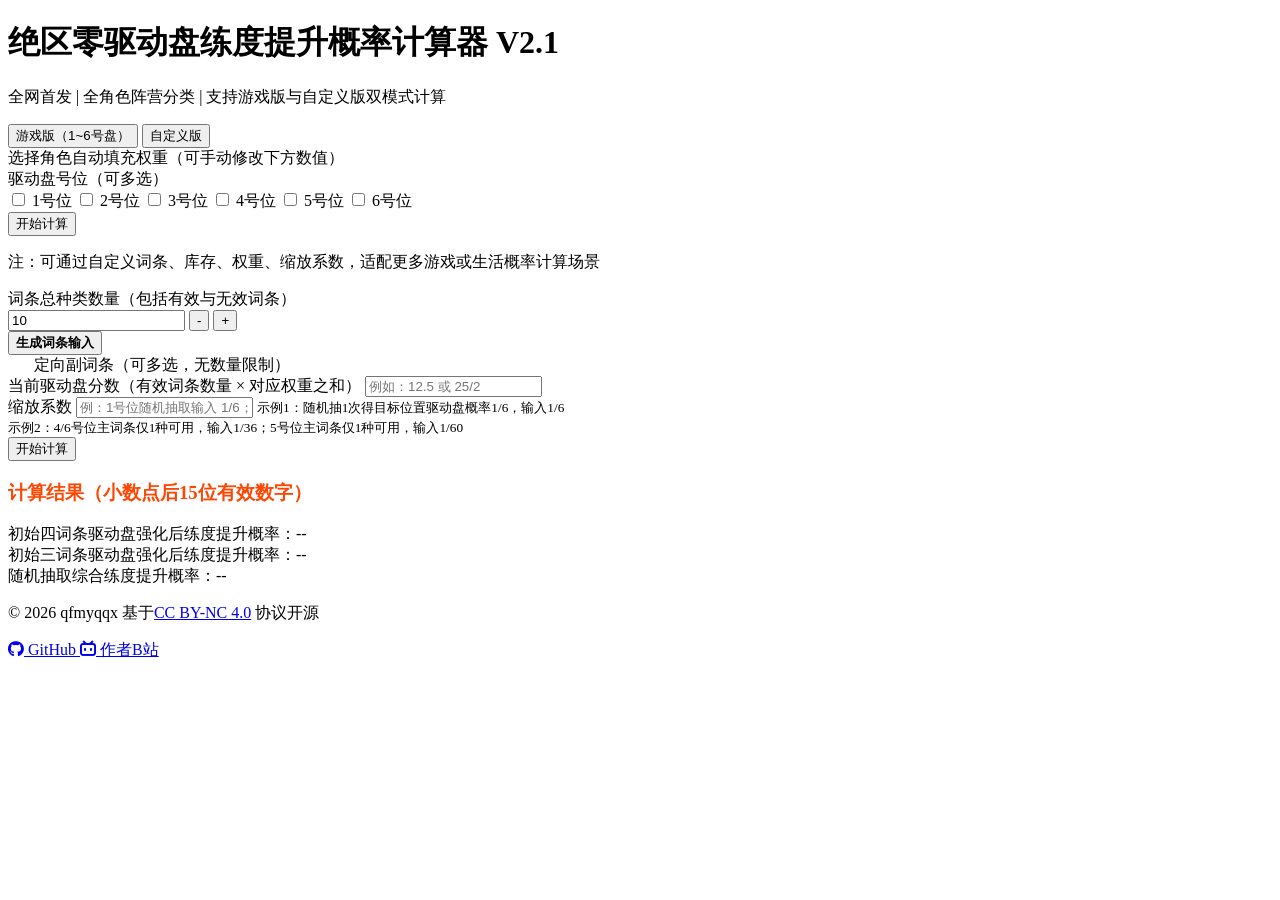
==== commit a3908797: "feat: 重构绝区零驱动盘计算器，新增定向词条与橙色主题" ====
--- a/index.html
+++ b/index.html
@@ -2,121 +2,113 @@
 <html lang="zh-CN">
 <head>
     <meta charset="UTF-8">
-    <meta name="viewport" content="width=device-width,initial-scale=1.0">
-    <title>绝区零驱动盘抽取强化提升概率计算器</title>
+    <meta name="viewport" content="width=device-width, initial-scale=1.0">
+    <title>绝区零驱动盘练度提升概率计算器</title>
     <link rel="icon" type="image/svg+xml" href="./favicon.svg">
+    <link rel="stylesheet" href="https://cdnjs.cloudflare.com/ajax/libs/font-awesome/6.5.2/css/all.min.css" integrity="sha512-SnH5WK+bZxgPHs44uWIX+LLJAJ9/2PkPKZ5QiAj6Ta86w+fsb2TkcmfRyVX3pBnMFcV7oQPJkl9QevSCWr3W6A==" crossorigin="anonymous" referrerpolicy="no-referrer" />
 </head>
 <body>
     <div class="container px-4 py-4 sm:px-6 sm:py-6 md:px-9 md:py-9">
-        <h1 class="text-center text-2xl sm:text-3xl md:text-4xl mb-2">绝区零驱动盘抽取强化提升概率计算器<span class="gold-title">升级版</span></h1>
-        <p class="subtitle text-center text-gray-400 mb-4">全网首发 | 全角色阵营分类 | 支持简便版与综合版双模式计算</p>
+        <h1 class="text-center text-2xl sm:text-3xl md:text-4xl mb-2">绝区零驱动盘练度提升概率计算器 <span class="badge-title">V2.1</span></h1>
+        <p class="subtitle text-center text-gray-400 mb-4">全网首发 | 全角色阵营分类 | 支持游戏版与自定义版双模式计算</p>
         <div class="mode-tabs flex gap-3 mb-4 justify-center flex-wrap">
-            <button class="tab-btn active" data-mode="simple">简便版（1/2/3号盘）</button>
-            <button class="tab-btn" data-mode="advanced">综合版（1~6号盘，支持自定义场景）</button>
+            <button class="tab-btn active" data-mode="game">游戏版（1~6号盘）</button>
+            <button class="tab-btn" data-mode="custom">自定义版</button>
         </div>
-        <div id="simple-panel" class="panel active">
-            <div class="note bg-[#171717] border border-[#333] rounded-lg p-3 mb-4">
-                <p class="mb-0">注1：权重支持整数、小数(如0.5)、分数(如1/2)格式</p>
-                <p class="mb-0">注2：权重相同的不同词条需分别输入，无效词条留空即可(默认权重0)</p>
-                <p class="mb-0">注3：共10种词条，对应驱动盘10种副词条类型</p>
-            </div>
+        <!-- 游戏版面板 -->
+        <div id="game-panel" class="panel active">
             <div class="character-select bg-[#171717] border border-[#262626] rounded-xl p-4 mb-4">
                 <label class="block text-sm font-medium text-gray-300 mb-2">选择角色自动填充权重（可手动修改下方数值）</label>
-                <div class="faction-tabs flex gap-2 mb-3 flex-wrap" id="simple-faction-tabs"></div>
-                <div class="character-grid" id="simple-character-grid"></div>
-                <div class="special-option flex items-center gap-2 mt-3 p-2 rounded" id="simple-alice-c6-option" style="display:none;">
-                    <input type="checkbox" id="simple-alice-c6" onchange="updateSimpleWeights()"> <label for="simple-alice-c6">爱丽丝6命（额外增加爆伤权重0.3）</label>
+                <div class="faction-tabs flex gap-2 mb-3 flex-wrap" id="game-faction-tabs"></div>
+                <div class="character-grid" id="game-character-grid"></div>
+                <div class="special-option flex items-center gap-2 mt-3 p-2 rounded" id="game-alice-c6-option" style="display:none;">
+                    <input type="checkbox" id="game-alice-c6" onchange="updateGameWeights()"> <label for="game-alice-c6">爱丽丝6命（额外增加爆伤权重0.3）</label>
                 </div>
-                <div class="special-option flex items-center gap-2 mt-3 p-2 rounded" id="simple-vivian-c4-option" style="display:none;">
-                    <input type="checkbox" id="simple-vivian-c4" onchange="updateSimpleWeights()"> <label for="simple-vivian-c4">薇薇安4命（暴击伤害权重改为0.6）</label>
+                <div class="special-option flex items-center gap-2 mt-3 p-2 rounded" id="game-vivian-c4-option" style="display:none;">
+                    <input type="checkbox" id="game-vivian-c4" onchange="updateGameWeights()"> <label for="game-vivian-c4">薇薇安4命（暴击伤害权重改为0.6）</label>
+                </div>
+            </div>
+            <div class="mb-3">
+                <label class="block text-sm font-medium text-gray-300 mb-1">驱动盘号位（可多选）</label>
+                <div class="position-select flex gap-3 mb-3 flex-wrap" id="game-position-checkboxes">
+                    <label class="position-option flex items-center"><input type="checkbox" value="1" onchange="onPositionChange()"> 1号位</label>
+                    <label class="position-option flex items-center"><input type="checkbox" value="2" onchange="onPositionChange()"> 2号位</label>
+                    <label class="position-option flex items-center"><input type="checkbox" value="3" onchange="onPositionChange()"> 3号位</label>
+                    <label class="position-option flex items-center"><input type="checkbox" value="4" onchange="onPositionChange()"> 4号位</label>
+                    <label class="position-option flex items-center"><input type="checkbox" value="5" onchange="onPositionChange()"> 5号位</label>
+                    <label class="position-option flex items-center"><input type="checkbox" value="6" onchange="onPositionChange()"> 6号位</label>
+                </div>
+            </div>
+            <div id="position-configs"></div>
+            <div class="entries-list bg-[#171717] border border-[#262626] rounded-lg p-3 mb-4">
+                <div id="game-entries"></div>
+            </div>
+            <button class="btn" onclick="calculateGame()">开始计算</button>
+        </div>
+        <!-- 自定义版面板 -->
+        <div id="custom-panel" class="panel">
+            <div class="note bg-[#171717] border border-[#333] rounded-lg p-3 mb-4">
+                <p class="mb-0">注：可通过自定义词条、库存、权重、缩放系数，适配更多游戏或生活概率计算场景</p>
+            </div>
+            <div class="mb-3">
+                <label class="block text-sm font-medium text-gray-300 mb-1">词条总种类数量（包括有效与无效词条）</label>
+                <div class="flex items-start entry-count-row">
+                    <div class="stepper" id="entry-count-stepper">
+                        <input type="number" class="stepper-input" id="entry-count" min="1" value="10" onchange="generateAdvancedEntries()">
+                        <button type="button" class="stepper-btn" onclick="stepperChange(this,-1)">-</button>
+                        <button type="button" class="stepper-btn" onclick="stepperChange(this,1)">+</button>
+                    </div>
+                    <button class="btn-secondary px-26 py-2 rounded-lg cursor-pointer" onclick="generateAdvancedEntries()" style="font-weight:600;">生成词条输入</button>
                 </div>
             </div>
             <div class="entries-list bg-[#171717] border border-[#262626] rounded-lg p-3 mb-4">
-                <div id="simple-entries"></div>
+                <div id="advanced-entries"></div>
+            </div>
+            <div class="special-option flex items-center p-3 rounded mb-4">
+                <label style="position:relative;display:flex;align-items:center;cursor:pointer;padding-left:26px;user-select:none;"><input type="checkbox" id="custom-direct-toggle" onchange="toggleCustomDirect()" style="position:absolute;opacity:0;width:0;height:0;"> 定向副词条（可多选，无数量限制）</label>
+            </div>
+            <div id="custom-direct-area" style="display:none; margin-bottom:15px; padding:10px; background:#0a0a0a; border:1px solid #333; border-radius:8px;">
+                <label class="block text-sm font-medium text-gray-300 mb-2">选择定向词条</label>
+                <div id="custom-direct-options" class="main-entry-grid"></div>
             </div>
             <div class="mb-3">
-                <label class="block text-sm font-medium text-gray-300 mb-1">当前驱动盘已有词条强化次数（勾选4个词条并填写强化次数，自动计算分数）</label>
-                <div id="simple-enhance-area"></div>
-                <div class="mt-2"><strong>自动计算当前驱动盘分数：</strong><span id="simple-auto-score">0</span></div>
+                <label class="block text-sm font-medium text-gray-300 mb-1" for="advanced-goal">当前驱动盘分数（有效词条数量 × 对应权重之和）</label>
+                <input type="text" class="custom-input" id="advanced-goal" placeholder="例如：12.5 或 25/2">
             </div>
             <div class="mb-3">
-                <label class="block text-sm font-medium text-gray-300 mb-1" for="simple-goal">当前驱动盘分数（有效词条数量 × 对应权重之和）</label>
-                <input type="text" class="custom-input" id="simple-goal" placeholder="例如：12.5 或 25/2">
+                <label class="block text-sm font-medium text-gray-300 mb-1" for="advanced-scale">缩放系数</label>
+                <input type="text" class="custom-input" id="advanced-scale" placeholder="例：1号位随机抽取输入 1/6；5号位输入 1/60">
+                <small class="text-gray-400">示例1：随机抽1次得目标位置驱动盘概率1/6，输入1/6<br>示例2：4/6号位主词条仅1种可用，输入1/36；5号位主词条仅1种可用，输入1/60</small>
             </div>
-            <button class="btn-gold" onclick="calculateSimple()">开始计算</button>
-        </div>
-        <div id="advanced-panel" class="panel">
-            <div class="note bg-[#171717] border border-[#333] rounded-lg p-3 mb-4">
-                <p class="mb-0">注：可通过自定义词条、库存、权重、缩放系数，适配更多游戏或生活概率计算场景</p>
-            </div>
-            <div class="sub-mode-tabs flex gap-2 mb-4">
-                <button class="sub-mode-btn active" data-submode="game">游戏版（1~6号盘）</button>
-                <button class="sub-mode-btn" data-submode="custom">自定义版</button>
-            </div>
-            <div id="adv-custom-panel" style="display:none;">
-                <div class="mb-3">
-                    <label class="block text-sm font-medium text-gray-300 mb-1">词条总种类数量（包括有效与无效词条）</label>
-                    <div class="flex items-start entry-count-row">
-                            <div class="stepper" id="entry-count-stepper">
-                            <input type="number" class="stepper-input" id="entry-count" min="1" value="10" onchange="generateAdvancedEntries()" style="height:42px;">
-                            <button type="button" class="stepper-btn" onclick="stepperChange(this,-1)">-</button>
-                            <button type="button" class="stepper-btn" onclick="stepperChange(this,1)">+</button>
-                        </div>
-                        <button class="px-26 py-2 bg-gray-700 text-gray-200 rounded-lg hover:bg-gray-600 cursor-pointer" onclick="generateAdvancedEntries()">生成词条输入</button>
-                    </div>
-                </div>
-                <div class="entries-list bg-[#171717] border border-[#262626] rounded-lg p-3 mb-4">
-                    <div id="advanced-entries"></div>
-                </div>
-                <div class="mb-3">
-                    <label class="block text-sm font-medium text-gray-300 mb-1" for="advanced-goal">当前驱动盘分数（有效词条数量 × 对应权重之和）</label>
-                    <input type="text" class="custom-input" id="advanced-goal" placeholder="例如：12.5 或 25/2">
-                </div>
-                <div class="mb-3">
-                    <label class="block text-sm font-medium text-gray-300 mb-1" for="advanced-scale">缩放系数</label>
-                    <input type="text" class="custom-input" id="advanced-scale" placeholder="例：1号位随机抽取输入 1/6；5号位输入 1/60">
-                    <small class="text-gray-400">示例1：随机抽1次得目标位置驱动盘概率1/6，输入1/6<br>示例2：4/6号位主词条仅1种可用，输入1/36；5号位主词条仅1种可用，输入1/60</small>
-                </div>
-                <button class="btn-gold" onclick="calculateAdvanced()">开始计算</button>
-            </div>
-            <div id="adv-game-panel">
-                <div class="character-select bg-[#171717] border border-[#262626] rounded-xl p-4 mb-4">
-                    <label class="block text-sm font-medium text-gray-300 mb-2">选择角色自动填充权重（可手动修改下方数值）</label>
-                    <div class="faction-tabs flex gap-2 mb-3 flex-wrap" id="game-faction-tabs"></div>
-                    <div class="character-grid" id="game-character-grid"></div>
-                    <div class="special-option flex items-center gap-2 mt-3 p-2 rounded" id="game-alice-c6-option" style="display:none;">
-                        <input type="checkbox" id="game-alice-c6" onchange="updateGameWeights()"> <label for="game-alice-c6">爱丽丝6命（额外增加爆伤权重0.3）</label>
-                    </div>
-                    <div class="special-option flex items-center gap-2 mt-3 p-2 rounded" id="game-vivian-c4-option" style="display:none;">
-                        <input type="checkbox" id="game-vivian-c4" onchange="updateGameWeights()"> <label for="game-vivian-c4">薇薇安4命（暴击伤害权重改为0.6）</label>
-                    </div>
-                </div>
-                <div class="mb-3">
-                    <label class="block text-sm font-medium text-gray-300 mb-1">驱动盘号位（可多选）</label>
-                    <div class="position-select flex gap-3 mb-3 flex-wrap" id="game-position-checkboxes">
-                        <label class="position-option flex items-center"><input type="checkbox" value="1" onchange="onPositionChange()"> 1号位</label>
-                        <label class="position-option flex items-center"><input type="checkbox" value="2" onchange="onPositionChange()"> 2号位</label>
-                        <label class="position-option flex items-center"><input type="checkbox" value="3" onchange="onPositionChange()"> 3号位</label>
-                        <label class="position-option flex items-center"><input type="checkbox" value="4" onchange="onPositionChange()"> 4号位</label>
-                        <label class="position-option flex items-center"><input type="checkbox" value="5" onchange="onPositionChange()"> 5号位</label>
-                        <label class="position-option flex items-center"><input type="checkbox" value="6" onchange="onPositionChange()"> 6号位</label>
-                    </div>
-                </div>
-                <div id="position-configs"></div>
-                <div class="entries-list bg-[#171717] border border-[#262626] rounded-lg p-3 mb-4">
-                    <div id="game-entries"></div>
-                </div>
-                <button class="btn-gold" onclick="calculateGame()">开始计算</button>
-            </div>
+            <button class="btn" onclick="calculateAdvanced()">开始计算</button>
         </div>
         <div class="result-area bg-[#171717] border border-[#2a2a2a] rounded-xl p-5 mt-4" id="result-area">
-            <h3 class="text-lg font-medium text-gray-100 mb-3">计算结果（小数点后15位有效数字）</h3>
+            <h3 class="text-lg font-medium mb-3" style="color:#FF4500;">计算结果（小数点后15位有效数字）</h3>
             <div id="per-position-results"></div>
-            <div class="result-item mb-2" id="res-a">A盘(5次强化)平均提升率：--</div>
-            <div class="result-item mb-2" id="res-b">B盘(4次强化)平均提升率：--</div>
-            <div class="result-item mb-2" id="res-directed">定向抽取综合提升率：--</div>
-            <div class="result-item mb-2" id="res-random">随机抽取综合提升率：--</div>
+            <div class="result-item mb-2" id="res-a">初始四词条驱动盘强化后练度提升概率：--</div>
+            <div class="result-item mb-2" id="res-b">初始三词条驱动盘强化后练度提升概率：--</div>
+            <div class="result-item mb-2" id="res-random">随机抽取综合练度提升概率：--</div>
         </div>
+        <footer class="mt-8 sm:mt-10 border-t border-[#2a2a2a] py-4 sm:py-6 px-3 sm:px-4 text-center text-gray-400 text-sm">
+            <p class="mb-3 flex items-center justify-center gap-1.5 sm:gap-2">
+                <span class="inline-block w-1 h-1 sm:w-1.5 sm:h-1.5 rounded-full bg-[#FF4500]/70"></span>
+                &copy; 2026 qfmyqqx
+                <span class="inline-block w-1 h-1 sm:w-1.5 sm:h-1.5 rounded-full bg-[#FF4500]/70"></span>
+                基于<a href="https://creativecommons.org/licenses/by-nc/4.0/legalcode" target="_blank" rel="noopener noreferrer" class="text-gray-400 hover:text-[#FF4500] transition-colors duration-300">CC BY-NC 4.0</a>
+                协议开源
+                <span class="inline-block w-1 h-1 sm:w-1.5 sm:h-1.5 rounded-full bg-[#FF4500]/70"></span>
+            </p>
+            <div class="flex flex-wrap items-center justify-center gap-3 sm:gap-6">
+                <a href="https://github.com/qfmyqqx/ZZZ-DDC.git" target="_blank" rel="noopener noreferrer" class="group flex items-center gap-1.5 sm:gap-2 px-3 py-1.5 sm:px-4 sm:py-2 rounded-full border border-[#2a2a2a] bg-[#1a1a1a]/70 text-gray-400 hover:text-[#FF4500] hover:border-[#FF4500]/60 hover:bg-[#FF4500]/5 transition-all duration-300">
+                    <i class="fab fa-github text-base sm:text-lg group-hover:scale-110 transition-transform duration-300"></i>
+                    <span class="font-medium text-xs sm:text-sm">GitHub</span>
+                </a>
+                <a href="https://space.bilibili.com/3546385901161355" target="_blank" rel="noopener noreferrer" class="group flex items-center gap-1.5 sm:gap-2 px-3 py-1.5 sm:px-4 sm:py-2 rounded-full border border-[#2a2a2a] bg-[#1a1a1a]/70 text-gray-400 hover:text-[#FF4500] hover:border-[#FF4500]/60 hover:bg-[#FF4500]/5 transition-all duration-300">
+                    <i class="fab fa-bilibili text-base sm:text-lg group-hover:scale-110 transition-transform duration-300"></i>
+                    <span class="font-medium text-xs sm:text-sm">作者B站</span>
+                </a>
+            </div>
+        </footer>
     </div>
     <script type="module" src="/src/main.js"></script>
 </body>
